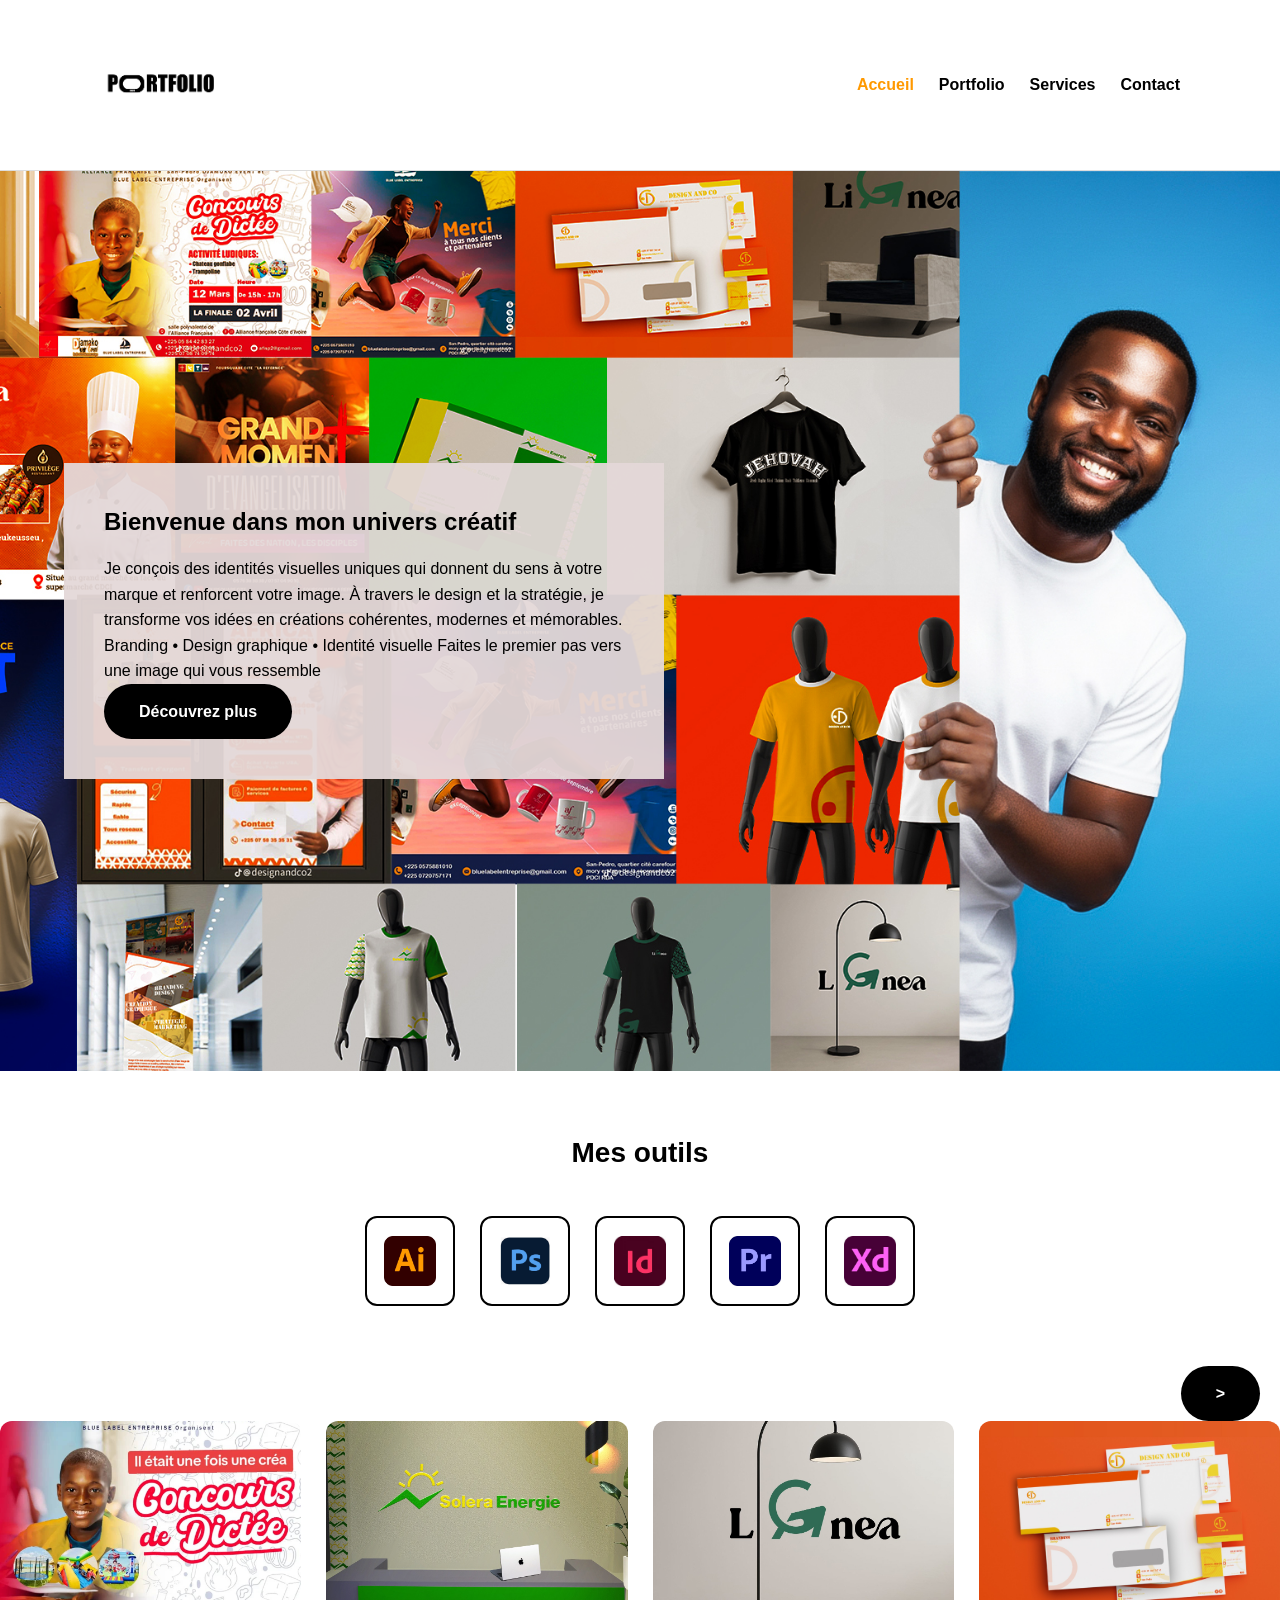
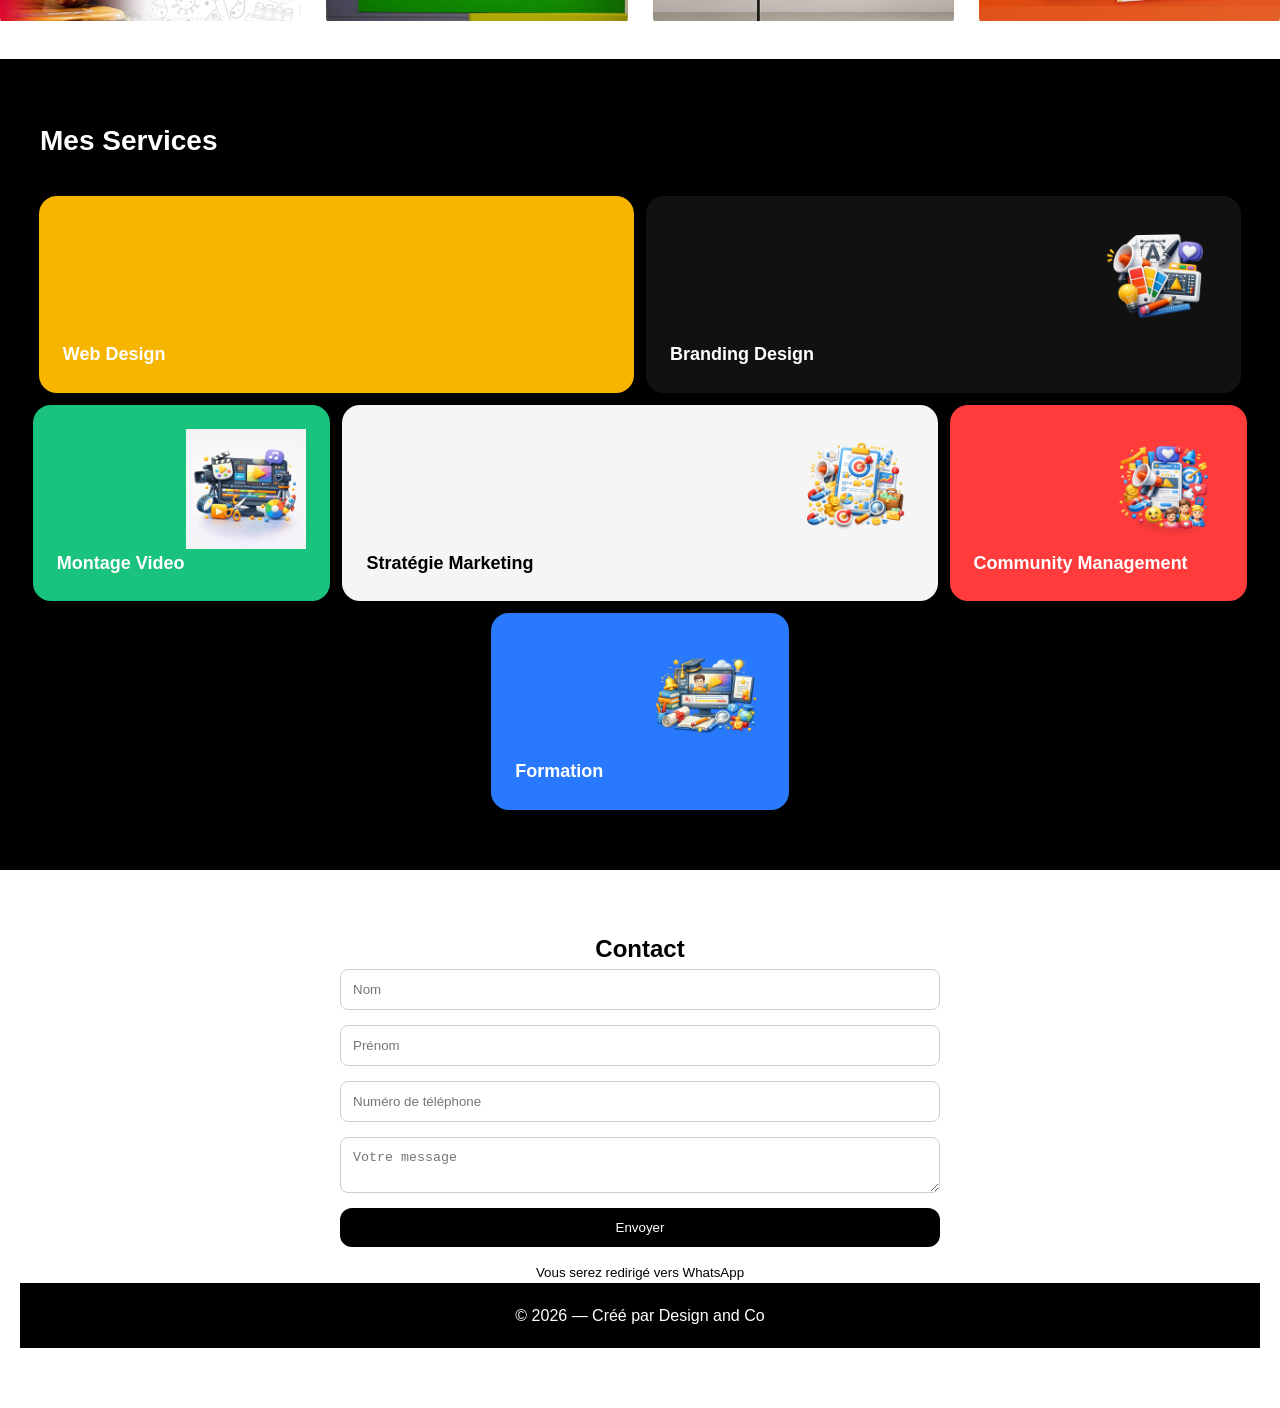
==== index.html @ 174ac64e "Fix HTML structure and correct service titles" ====
<!DOCTYPE html>
<html lang="fr">
<head>
    <meta charset="UTF-8">
    <meta name="viewport" content="width=device-width, initial-scale=1.0">
    <title>accueil</title>
    <link rel="icon" type="" sizes="32x32" href="image/favicon.png">
    <link rel="stylesheet" href="style.css">
</head>
<body>

<!-- ================= HEADER ================= -->
<header class="header">
    <div class="container nav">
        <img src="image/image.png" alt="Logo" class="logo">

        <div class="hamburger" id="hamburger">
            <span></span>
            <span></span>
            <span></span>
        </div>

        <nav>
            <ul class="menu" id="menu">
                <li><a href="index.html" class="active">Accueil</a></li>
                <li><a href="portfolio.html">Portfolio</a></li>
                <li><a href="sercices.html">Services</a></li>
                <li><a href="contact.html">Contact</a></li>
            </ul>
        </nav>
    </div>
</header>


<!-- HERO -->
<section class="hero" id="accueil">
    <div class="hero-content">
        <h1>Bienvenue dans mon univers créatif</h1>
        <p>
            Je conçois des identités visuelles uniques qui donnent du sens à 
            votre marque et renforcent votre image. À travers le design et 
            la stratégie, je transforme vos idées en créations cohérentes, modernes et mémorables.
            Branding • Design graphique • Identité visuelle
            Faites le premier pas vers une image qui vous ressemble
        </p>

        <div class="hero-button">
            <a href="portfolio.html" class="btn-more">Découvrez plus</a>
        </div>
    </div>
</section>

       
    </div>
</section>

<!-- EXPERIENCE / OUTILS -->
<section class="experience">
    <h2>Mes outils</h2>

    <div class="tools">
        <div class="tool">
            <img src="image/outil/AI.jfif" alt="Adobe Illustrator">
        </div>
        <div class="tool">
            <img src="image/outil/PS.jfif" alt="Adobe Photoshop">
        </div>
        <div class="tool">
            <img src="image/outil/ID.jfif" alt="Adobe InDesign">
        </div>
        <div class="tool">
            <img src="image/outil/PR.jfif" alt="Adobe Premiere Pro">
        </div>
        <div class="tool">
            <img src="image/outil/XD.jfif" alt="Adobe XD">
        </div>
    </div>
</section>

<!-- PORTFOLIO -->

    <div class="portfolio-more">
      <a href="portfolio.html" class="btn-more">></a>
    </div>

    <div class="portfolio-grid">
        <a href="Alliancefrancace.html" class="card">
            <img src="image/Realisation/ALLIANCE FR/couverture.jpeg" alt="Alliance Française">
            <div class="overlay">Alliance Française</div>
        </a>

        <a href="solera energie.html" class="card">
            <img src="image/Realisation/SOLERA ENERGIE/Couverture SE.jpeg" alt="Solera Energy">
            <div class="overlay">Solera Energy</div>
        </a>

        <a href="Lignea.html" class="card">
            <img src="image/Realisation/LIGNEA/couverture LG.jpeg" alt="LIGNEA">
            <div class="overlay">LIGNEA</div>
        </a>

        <a href="Designandco.html" class="card">
            <img src="image/Realisation/DESIGN AND CO/couverture DC.jpeg" alt="Design and co">
            <div class="overlay">Design and co</div>
        </a>
    </div>
</section>
<!-- SERVIVES -->
<div class="flexbox">
    <h2>Mes Services</h2>
    <div class="image-container">
        <a href="#Services">
            <img src="image/services/branding.png" alt="">
            <div class="title">Branding Design</div>
        </a>
    </div>
    <div class="image-container">
        <a href="#Services">
            <img src="#Services" alt="">
            <div class="title">Web Design</div>
        </a>
    </div>
    <div class="image-container">
        <a href="#Services">
            <img src="image/services/cm.png" alt="">
            <div class="title">Community Management</div>
        </a>
    </div>
    <div class="image-container">
        <a href="#Services">
            <img src="image/services/strategie.png" alt="">
            <div class="title">Stratégie Marketing</div>
        </a>
    </div>
    <div class="image-container">
        <a href="#services">
            <img src="image/services/montage.png" alt="">
            <div class="title">Montage Video</div>
        </a>
    </div>
     <div class="image-container">
        <a href="#Services">
            <img src="image/services/file_0000000014c4722f97000679e7ff4a39.png" alt="">
            <div class="title">Formation</div>
        </a>
    </div>
</div>
    
<!-- CONTACT -->
<section class="contact" id="contact">
    <h2>Contact</h2>

 <form class="contact-form" id="contactForm">
    <input type="text" id="nom" placeholder="Nom" required>
    <input type="text" id="prenom" placeholder="Prénom" required>
    <input type="tel" id="telephone" placeholder="Numéro de téléphone" required>
    <textarea id="message" placeholder="Votre message" required></textarea>

    <button type="submit">Envoyer</button>
    <small class="info-whatsapp">Vous serez redirigé vers WhatsApp</small>

    <p id="error" style="color:red; display:none;"></p>
</form>


<!-- FOOTER -->
<footer class="footer">
    <p>© 2026 — Créé par Design and Co</p>
</footer>

<!-- JAVASCRIPT HAMBURGER -->
<script>
    const hamburger = document.getElementById('hamburger');
    const menu = document.getElementById('menu');

    hamburger.addEventListener('click', () => {
        menu.classList.toggle('active');
        hamburger.classList.toggle('open');
    });
</script>

<!-- JAVASCRIPT FORMULAIRE -->

<script>
document.getElementById("contactForm").addEventListener("submit", function(e) {
    e.preventDefault();

    let nom = document.getElementById("nom").value.trim();
    let prenom = document.getElementById("prenom").value.trim();
    let telephone = document.getElementById("telephone").value.trim();
    let message = document.getElementById("message").value.trim();
    let error = document.getElementById("error");

    // Validation du numéro (Côte d'Ivoire : 10 chiffres)
    let regexTelephone = /^[0-9]{10}$/;

    if (!regexTelephone.test(telephone)) {
        error.style.display = "block";
        error.textContent = "Veuillez entrer un numéro de téléphone valide (10 chiffres).";
        return;
    } else {
        error.style.display = "none";
    }

    let texte =
`Bonjour, je vous contacte depuis votre site web.
Nom : ${nom}
Prénom : ${prenom}
Téléphone : ${telephone}
Message : ${message}`;

    let numeroWhatsApp = "2250758774741"; // Ton numéro WhatsApp avec indicatif
    let url = "https://wa.me/" + numeroWhatsApp + "?text=" + encodeURIComponent(texte);

    window.open(url, "_blank");
});
</script>

</body>
</html>
---- style.css ----
/* ==============================
   RESET
============================== */
* {
    margin: 0;
    padding: 0;
    box-sizing: border-box;
}

/* ================= FADE IN PAGE ================= */
body {
    opacity: 0;
    animation: fadeInPage 1.2s ease-in-out forwards;
}

@keyframes fadeInPage {
    from {
        opacity: 0;
    }
    to {
        opacity: 1;
    }
}


/* ==============================
   BASE
============================== */
html {
    height: 100%;
}

body {
    min-height: 100vh;
    font-family: Arial, Helvetica, sans-serif;
    line-height: 1.6;

    display: flex;
    flex-direction: column;
}

/* ==============================
   MAIN (pour footer en bas)
============================== */
main {
    flex: 1;
}

/* ==============================
   GLOBAL
============================== */
.container {
    width: 90%;
    max-width: 1200px;
    margin: auto;
}

/*=============================
   HEADER / MENU
============================== */
.header {
    background: #fff;
    border-bottom: 1px solid #ddd;
}

.nav {
    display: flex;
    justify-content: space-between; /* logo à gauche, hamburger/menu à droite */
    align-items: center;
    padding: 15px 0;
    position: relative;
}

.logo {
    width: 120px;
}

/* MENU NORMAL */
.menu {
    display: flex;
    list-style: none;
    gap: 25px;
}

header {
    position: sticky;
    top: 0;
    z-index: 1000;
    padding: 10px 40px; /* ⬅️ diminue ici (avant c’était sûrement 20–30px) */

    
}

.menu a {
    text-decoration: none;
    color: #000;
    font-weight: bold;
    transition: transform 0.3s ease, color 0.3s ease;
}

.menu a:hover,
.menu a.active {
    color: #ff9900;
    transform: scale(1.1);
}

/* HAMBURGER */
.hamburger {
    display: none; /* caché sur desktop */
    flex-direction: column;
    justify-content: space-between;
    width: 30px;
    height: 22px;
    cursor: pointer;
    order: 2; /* reste à l’extrême droite */
}

.hamburger span {
    display: block;
    height: 3px;
    width: 100%;
    background: #000;
    border-radius: 2px;
    transition: all 0.3s ease;
}

/* Animation hamburger ouvert */
.hamburger.open span:nth-child(1) {
    transform: rotate(45deg) translate(5px, 5px);
}
.hamburger.open span:nth-child(2) {
    opacity: 0;
}
.hamburger.open span:nth-child(3) {
    transform: rotate(-45deg) translate(5px, -5px);
}

/* MENU RESPONSIVE TABLETTE ET SMARTPHONE */
@media (max-width: 1024px) {
    .hamburger {
        display: flex;
    }

    .menu {
        display: none;
        flex-direction: column;
        gap: 15px;
        background: #fff;
        position: absolute;
        top: 70px;
        right: 0; /* menu aligné à droite */
        width: 200px;
        padding: 20px;
        border-radius: 10px;
        box-shadow: 0 8px 20px rgba(0,0,0,0.2);
        z-index: 10;
    }

    .menu.active {
        display: flex;
    }

}

/* ==============================
   HERO
============================== */
.hero {
    min-height: 100vh;
    background: url("image/hero.jpg") center/cover no-repeat;
    display: flex;
    align-items: center;
}

.hero-content {
    background: rgba(228, 216, 216, 0.95);
    padding: 40px;
    max-width: 600px;
    margin-left: 5%;
}

.hero h1 {
    margin-bottom: 15px;
}

.btn {
    display: inline-block;
    margin-top: 15px;
    padding: 12px 25px;
    background: #000;
    color: #fff;
    text-decoration: none;
    border-radius: 20px;
}

/* ==============================
   EXPERIENCE / OUTILS
============================== */
.experience {
    padding: 60px 20px;
    text-align: center;
}

.experience h2 {
    margin-bottom: 40px;
    font-size: 28px;
}

.tools {
    display: flex;
    justify-content: center;
    gap: 25px;
    flex-wrap: wrap;
}

.tool {
    width: 90px;
    height: 90px;
    background: #fff;
    border: 2px solid #000;
    border-radius: 12px;
    display: flex;
    align-items: center;
    justify-content: center;
    transition: transform 0.3s ease, box-shadow 0.3s ease;
}

.tool:hover {
    transform: translateY(-5px);
    box-shadow: 0 8px 20px rgba(0,0,0,0.2);
}

.tool img {
    width: 60%;
    object-fit: contain;
}

/* ==============================
   PORTFOLIO

/* IMAGE HOVER CACHÉE */
.portfolio-grid .img-hover {
    opacity: 0;
}

/* AU SURVOL */
.portfolio-grid .card:hover .img-default {
    opacity: 0;
    transform: scale(1.05);
}

.portfolio-grid .card:hover .img-hover {
    opacity: 1;
    transform: scale(1.05);
}
============================== */
.portfolio {
    padding: 60px 20px;
    background: #f5f5f5;
    text-align: center;
}

.portfolio-grid {
    display: grid;
    grid-template-columns: repeat(auto-fit, minmax(250px, 1fr));
    gap: 25px;
    margin-bottom: 30px;
}

.card {
    position: relative;
    overflow: hidden;
    border-radius: 12px;
    text-decoration: none;
    color: #fff;
}

.card img {
    width: 100%;
    height: 200px;
    object-fit: cover;
    transition: transform 0.3s ease;
}

.card:hover img {
    transform: scale(1.05);
}

.overlay {
    position: absolute;
    bottom: 0;
    width: 100%;
    background: rgba(0,0,0,0.6);
    padding: 10px;
    opacity: 0;
    transition: opacity 0.3s ease;
}

.card:hover .overlay {
    opacity: 1;
}

/* Bouton voir plus */
.portfolio-more {
    display: flex;
    justify-content: flex-end;
    padding-right: 20px;
}

.btn-more {
    padding: 15px 35px;
    background: #000;
    color: #fff;
    font-size: 16px;
    font-weight: bold;
    text-decoration: none;
    border-radius: 30px;
    display: inline-block;
    transition: 
        background 0.3s ease,
        color 0.3s ease,
        transform 0.3s ease,
        box-shadow 0.3s ease;
}

/* Effet hover */
.btn-more:hover {
    background: #ff9900;
    color: #000;
    transform: scale(1.1);
    box-shadow: 0 10px 25px rgba(255, 153, 0, 0.4);
}


/* ===============================
   SECTION SERVICES – FLEX
================================ */

.flexbox {
    width: 100%;
    background: #000;
    padding: 60px 20px;

    display: flex;
    flex-wrap: wrap;
    flex-direction: row-reverse;
    gap: 12px;
    justify-content: center;
}

/* Titre */
.flexbox h2 {
    width: 100%;
    max-width: 1200px;
    margin-bottom: 20px;
    font-size: 28px;
    color: #fff;
}

/* ===============================
   CARTES
================================ */

.image-container {
    border-radius: 18px;
    overflow: hidden;
    min-height: 180px;

    display: flex;
    transition: transform 0.3s ease, box-shadow 0.3s ease;
}

/* Largeurs différentes */

/* Ligne 1 */
.image-container:nth-child(2),
.image-container:nth-child(3) {
    flex: 0 0 48%;
}

.image-container:nth-child(4) {
    flex: 0 0 24%;
}

/* Ligne 2 */
.image-container:nth-child(5) {
    flex: 0 0 48%;
}

.image-container:nth-child(6),
.image-container:nth-child(7) {
    flex: 0 0 24%;
}

/* ===============================
   COULEURS
================================ */

.image-container:nth-child(2) { background: #111; }
.image-container:nth-child(3) { background: #f7b500; }
.image-container:nth-child(4) { background: #ff3b3b; }
.image-container:nth-child(5) { background: #f5f5f5; }
.image-container:nth-child(6) { background: #19c37d; }
.image-container:nth-child(7) { background: #2979ff; }

.image-container a {
    width: 100%;
    padding: 24px; /* ⬅️ un peu plus d’espace */
    display: flex;
    flex-direction: column;
    justify-content: space-between;
    color: #fff;
    text-decoration: none;
}

.image-container:nth-child(5) a {
    color: #000;
}

/* ===============================
   CONTENU (MODIFIÉ ICI)
================================ */

.image-container img {
    max-width: 120px;   /* ⬅️ image plus grande */
    height: auto;
    align-self: flex-end;
}

.image-container .title {
    font-size: 18px;
    font-weight: 600;
}

/* ===============================
   HOVER
================================ */

.image-container:hover {
    transform: translateY(-6px);
    box-shadow: 0 14px 35px rgba(0,0,0,0.6);
}

/* ===============================
   RESPONSIVE
================================ */

/* Tablette */
@media (max-width: 992px) {
    .image-container {
        flex: 0 0 48% !important;
    }

    .image-container img {
        max-width: 100px;
    }
}

/* Mobile */
@media (max-width: 576px) {

    .flexbox {
        flex-direction: column;
    }

    .image-container {
        flex: 0 0 100% !important;
        min-height: 140px;
    }

    .image-container img {
        max-width: 90px;
    }

    .flexbox h2 {
        text-align: center;
        font-size: 22px;
    }
}



/* ==============================
   CONTACT
============================== */
.contact {
    padding: 60px 20px;
    text-align: center;
}

.contact-form {
    max-width: 600px;
    margin: auto;
    display: flex;
    flex-direction: column;
    gap: 15px;
}

.contact-form input,
.contact-form textarea {
    padding: 12px;
    border-radius: 8px;
    border: 1px solid #ccc;
}

.contact-form button {
    padding: 12px;
    background: #000;
    color: #fff;
    border-radius: 12px;
    border: none;
    cursor: pointer;
}

.contact-form button:hover {
    background: #ffc400;
}

/* ================= ZOOM ENTREE FORMULAIRE ================= */
.contact-form {
    opacity: 0;
    transform: scale(0.85);
    animation: zoomForm 0.8s ease-out forwards;
    animation-delay: 0.6s;
}

@keyframes zoomForm {
    from {
        opacity: 0;
        transform: scale(0.85);
    }
    to {
        opacity: 1;
        transform: scale(1);
    }
}


/* ==============================
   FOOTER (CORRIGÉ)
============================== */
.footer {
    background: #000;
    color: #fff;
    text-align: center;
    padding: 20px;
    margin-top: auto;
}

.footer p {
    margin: 0;
}

/* ==============================
   RESPONSIVE
============================== */
@media (max-width: 767px) {
    .hero {
        min-height: 70vh;
    }

    .hero-content {
        margin: auto;
        max-width: 95%;
        padding: 20px;
    }

    .portfolio-grid {
        grid-template-columns: 1fr;
    }
}
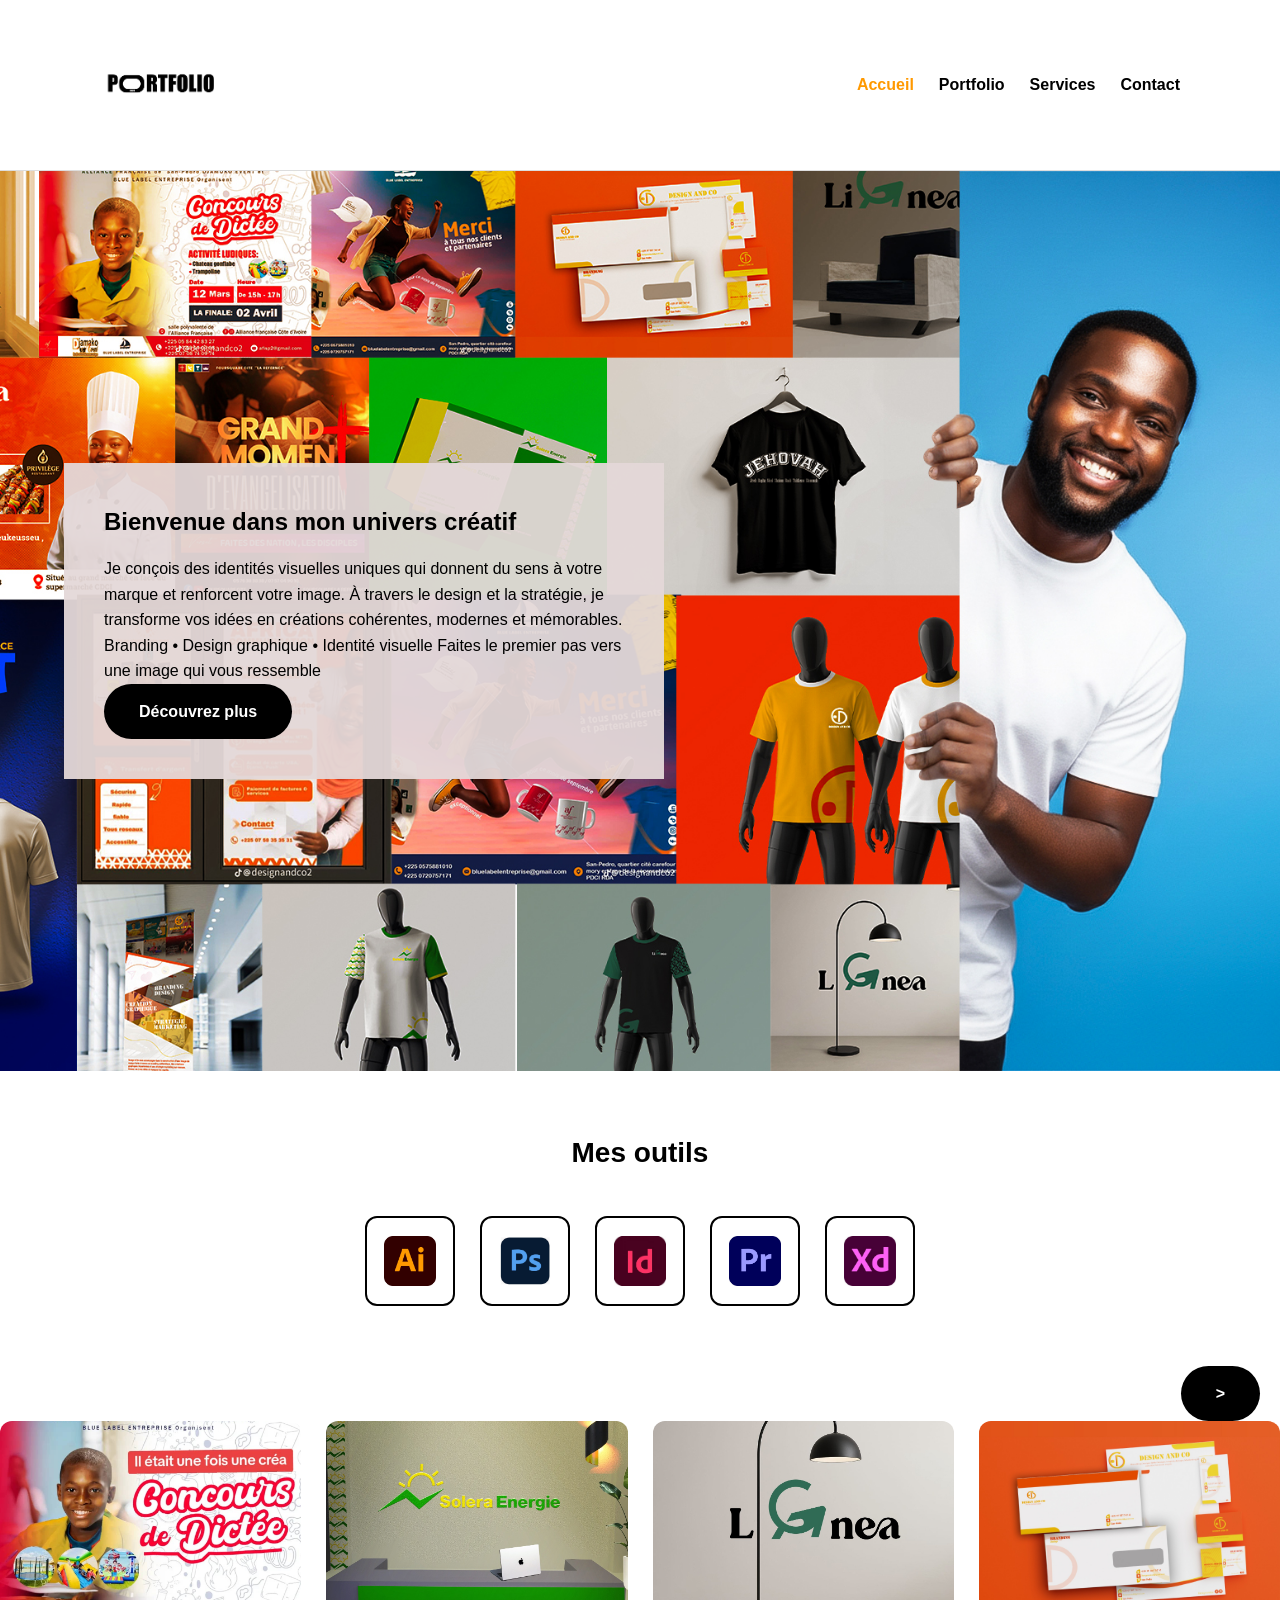
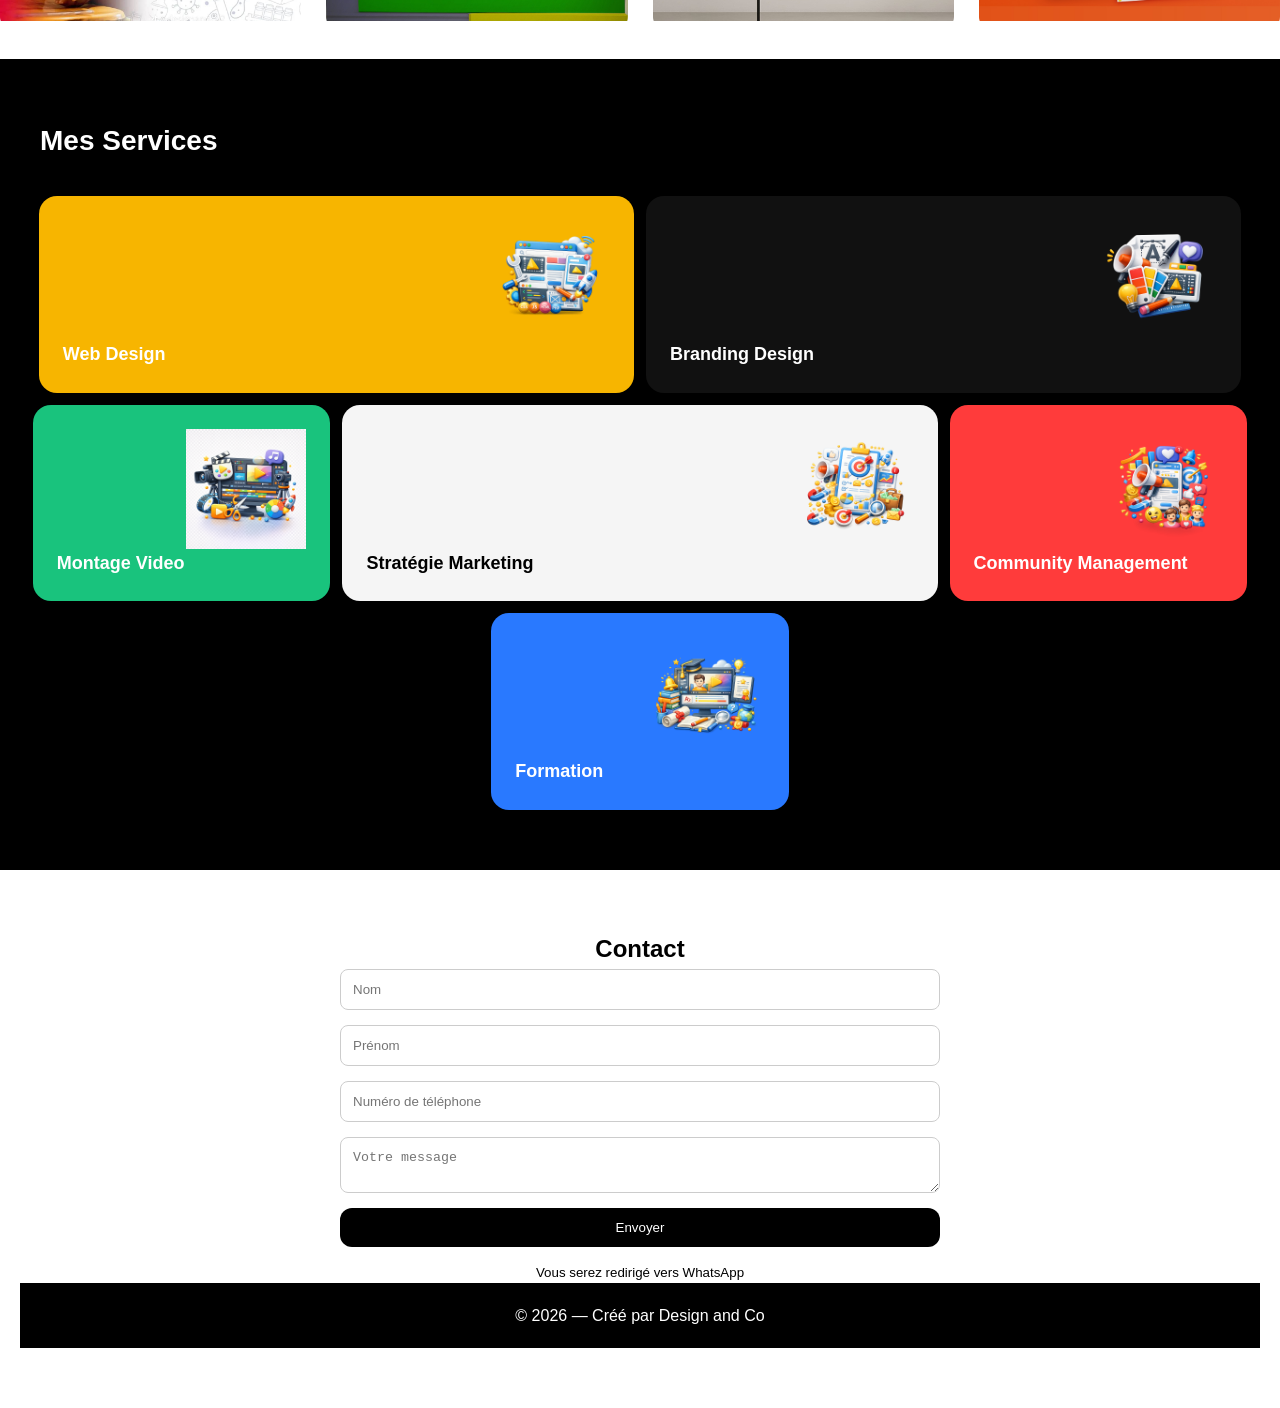
==== commit 6bd57a5b: "Update index.html" ====
--- a/index.html
+++ b/index.html
@@ -116,7 +116,7 @@
     </div>
     <div class="image-container">
         <a href="#Services">
-            <img src="#Services" alt="">
+            <img src="image/services/web.png" alt="">
             <div class="title">Web Design</div>
         </a>
     </div>
@@ -220,3 +220,4 @@
 </html>
 
 
+
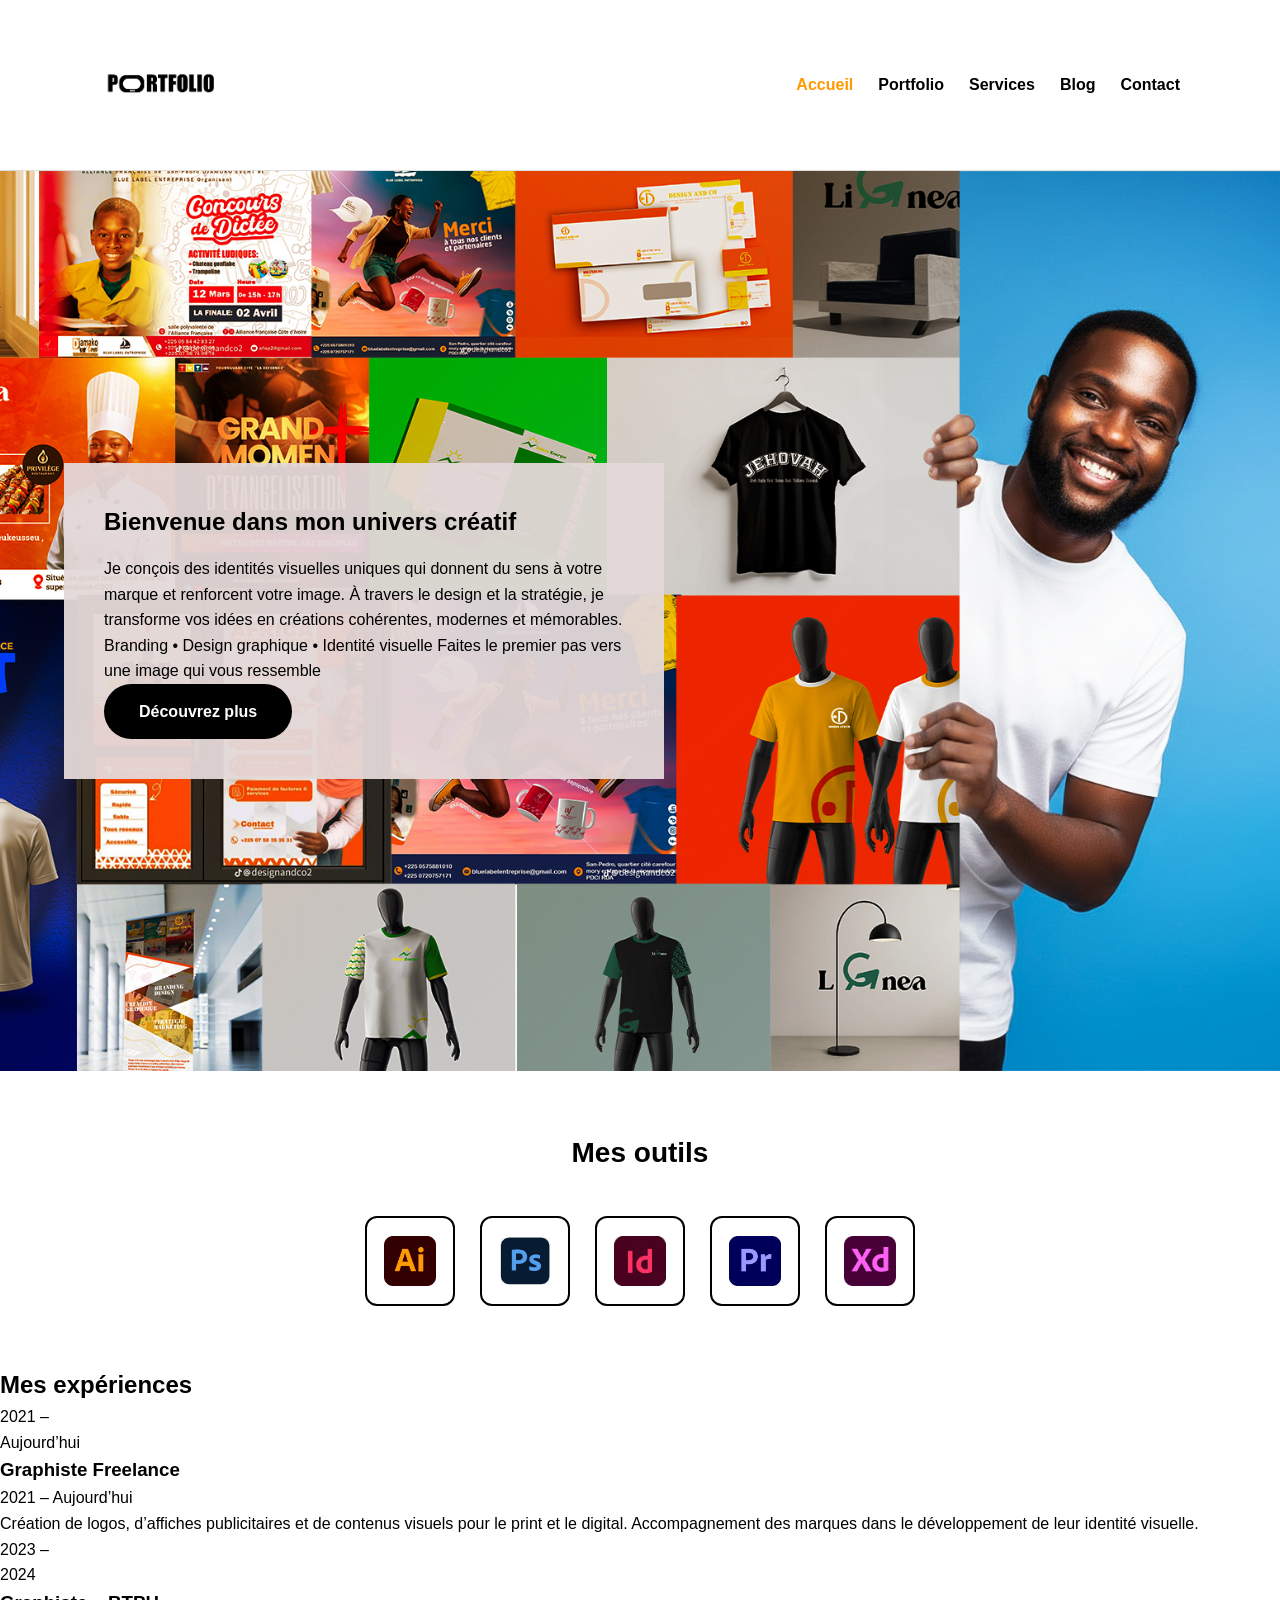
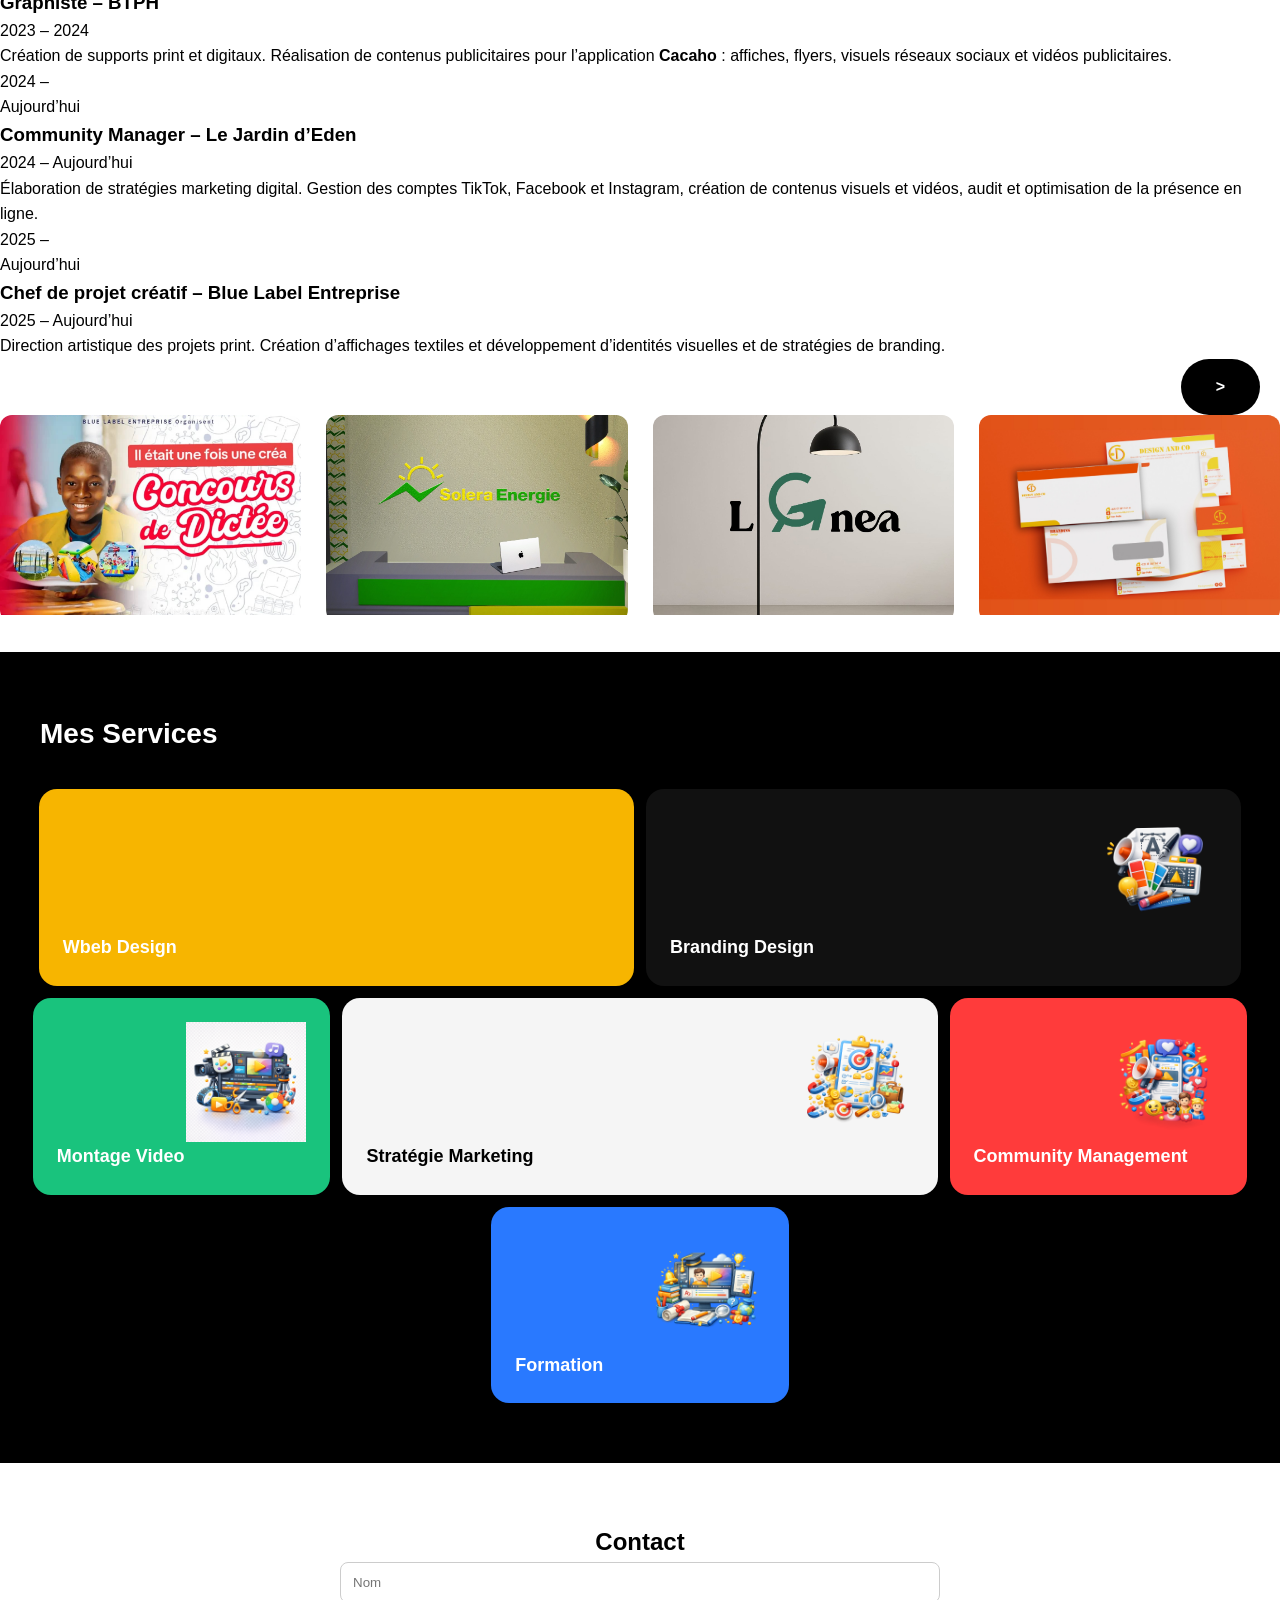
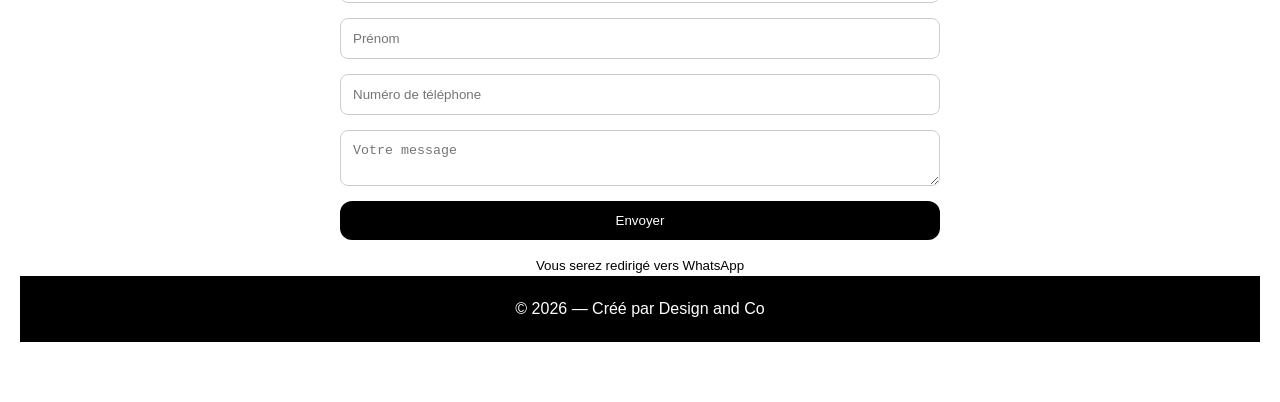
==== commit 6555f785: "Refactor index.html structure and content" ====
--- a/index.html
+++ b/index.html
@@ -25,6 +25,7 @@
                 <li><a href="index.html" class="active">Accueil</a></li>
                 <li><a href="portfolio.html">Portfolio</a></li>
                 <li><a href="sercices.html">Services</a></li>
+                <li><a href="blog.html">Blog</a></li>
                 <li><a href="contact.html">Contact</a></li>
             </ul>
         </nav>
@@ -77,6 +78,93 @@
     </div>
 </section>
 
+<section class="experience-section">
+    <h2 class="section-title">Mes expériences</h2>
+
+    <div class="timeline">
+
+        <!-- Experience 1 -->
+        <div class="timeline-item">
+            <div class="timeline-date">
+                <span>2021 –<br>Aujourd’hui</span>
+            </div>
+
+            <div class="timeline-dot"></div>
+
+            <div class="timeline-content">
+                <h3>Graphiste Freelance</h3>
+                <span class="period">2021 – Aujourd’hui</span>
+                <p>
+                    Création de logos, d’affiches publicitaires et de contenus visuels
+                    pour le print et le digital. Accompagnement des marques dans
+                    le développement de leur identité visuelle.
+                </p>
+            </div>
+        </div>
+
+        <!-- Experience 2 -->
+        <div class="timeline-item">
+            <div class="timeline-date">
+                <span>2023 –<br>2024</span>
+            </div>
+
+            <div class="timeline-dot"></div>
+
+            <div class="timeline-content">
+                <h3>Graphiste – BTPH</h3>
+                <span class="period">2023 – 2024</span>
+                <p>
+                    Création de supports print et digitaux.
+                    Réalisation de contenus publicitaires pour l’application
+                    <strong>Cacaho</strong> : affiches, flyers, visuels réseaux sociaux
+                    et vidéos publicitaires.
+                </p>
+            </div>
+        </div>
+
+        <!-- Experience 3 -->
+        <div class="timeline-item">
+            <div class="timeline-date">
+                <span>2024 –<br>Aujourd’hui</span>
+            </div>
+
+            <div class="timeline-dot"></div>
+
+            <div class="timeline-content">
+                <h3>Community Manager – Le Jardin d’Eden</h3>
+                <span class="period">2024 – Aujourd’hui</span>
+                <p>
+                    Élaboration de stratégies marketing digital.
+                    Gestion des comptes TikTok, Facebook et Instagram,
+                    création de contenus visuels et vidéos,
+                    audit et optimisation de la présence en ligne.
+                </p>
+            </div>
+        </div>
+
+        <!-- Experience 4 -->
+        <div class="timeline-item">
+            <div class="timeline-date">
+                <span>2025 –<br>Aujourd’hui</span>
+            </div>
+
+            <div class="timeline-dot"></div>
+
+            <div class="timeline-content">
+                <h3>Chef de projet créatif – Blue Label Entreprise</h3>
+                <span class="period">2025 – Aujourd’hui</span>
+                <p>
+                    Direction artistique des projets print.
+                    Création d’affichages textiles et développement
+                    d’identités visuelles et de stratégies de branding.
+                </p>
+            </div>
+        </div>
+
+    </div>
+</section>
+
+
 <!-- PORTFOLIO -->
 
     <div class="portfolio-more">
@@ -105,47 +193,52 @@
         </a>
     </div>
 </section>
+
 <!-- SERVIVES -->
 <div class="flexbox">
     <h2>Mes Services</h2>
     <div class="image-container">
-        <a href="#Services">
+        <a href="brand.html">
             <img src="image/services/branding.png" alt="">
             <div class="title">Branding Design</div>
         </a>
     </div>
     <div class="image-container">
-        <a href="#Services">
-            <img src="image/services/web.png" alt="">
-            <div class="title">Web Design</div>
-        </a>
-    </div>
-    <div class="image-container">
-        <a href="#Services">
+        <a href="web.html">
+            <img src="#Services" alt="">
+            <div class="title">Wbeb Design</div>
+        </a>
+    </div>
+    <div class="image-container">
+        <a href="cm">
             <img src="image/services/cm.png" alt="">
             <div class="title">Community Management</div>
         </a>
     </div>
     <div class="image-container">
-        <a href="#Services">
+        <a href="sytategie.html">
             <img src="image/services/strategie.png" alt="">
             <div class="title">Stratégie Marketing</div>
         </a>
     </div>
     <div class="image-container">
-        <a href="#services">
+        <a href="tmontage.html">
             <img src="image/services/montage.png" alt="">
             <div class="title">Montage Video</div>
         </a>
     </div>
      <div class="image-container">
-        <a href="#Services">
+        <a href="formation.html">
             <img src="image/services/file_0000000014c4722f97000679e7ff4a39.png" alt="">
             <div class="title">Formation</div>
         </a>
     </div>
+
+
+
 </div>
-    
+
+
 <!-- CONTACT -->
 <section class="contact" id="contact">
     <h2>Contact</h2>
@@ -218,6 +311,3 @@
 
 </body>
 </html>
-
-
-
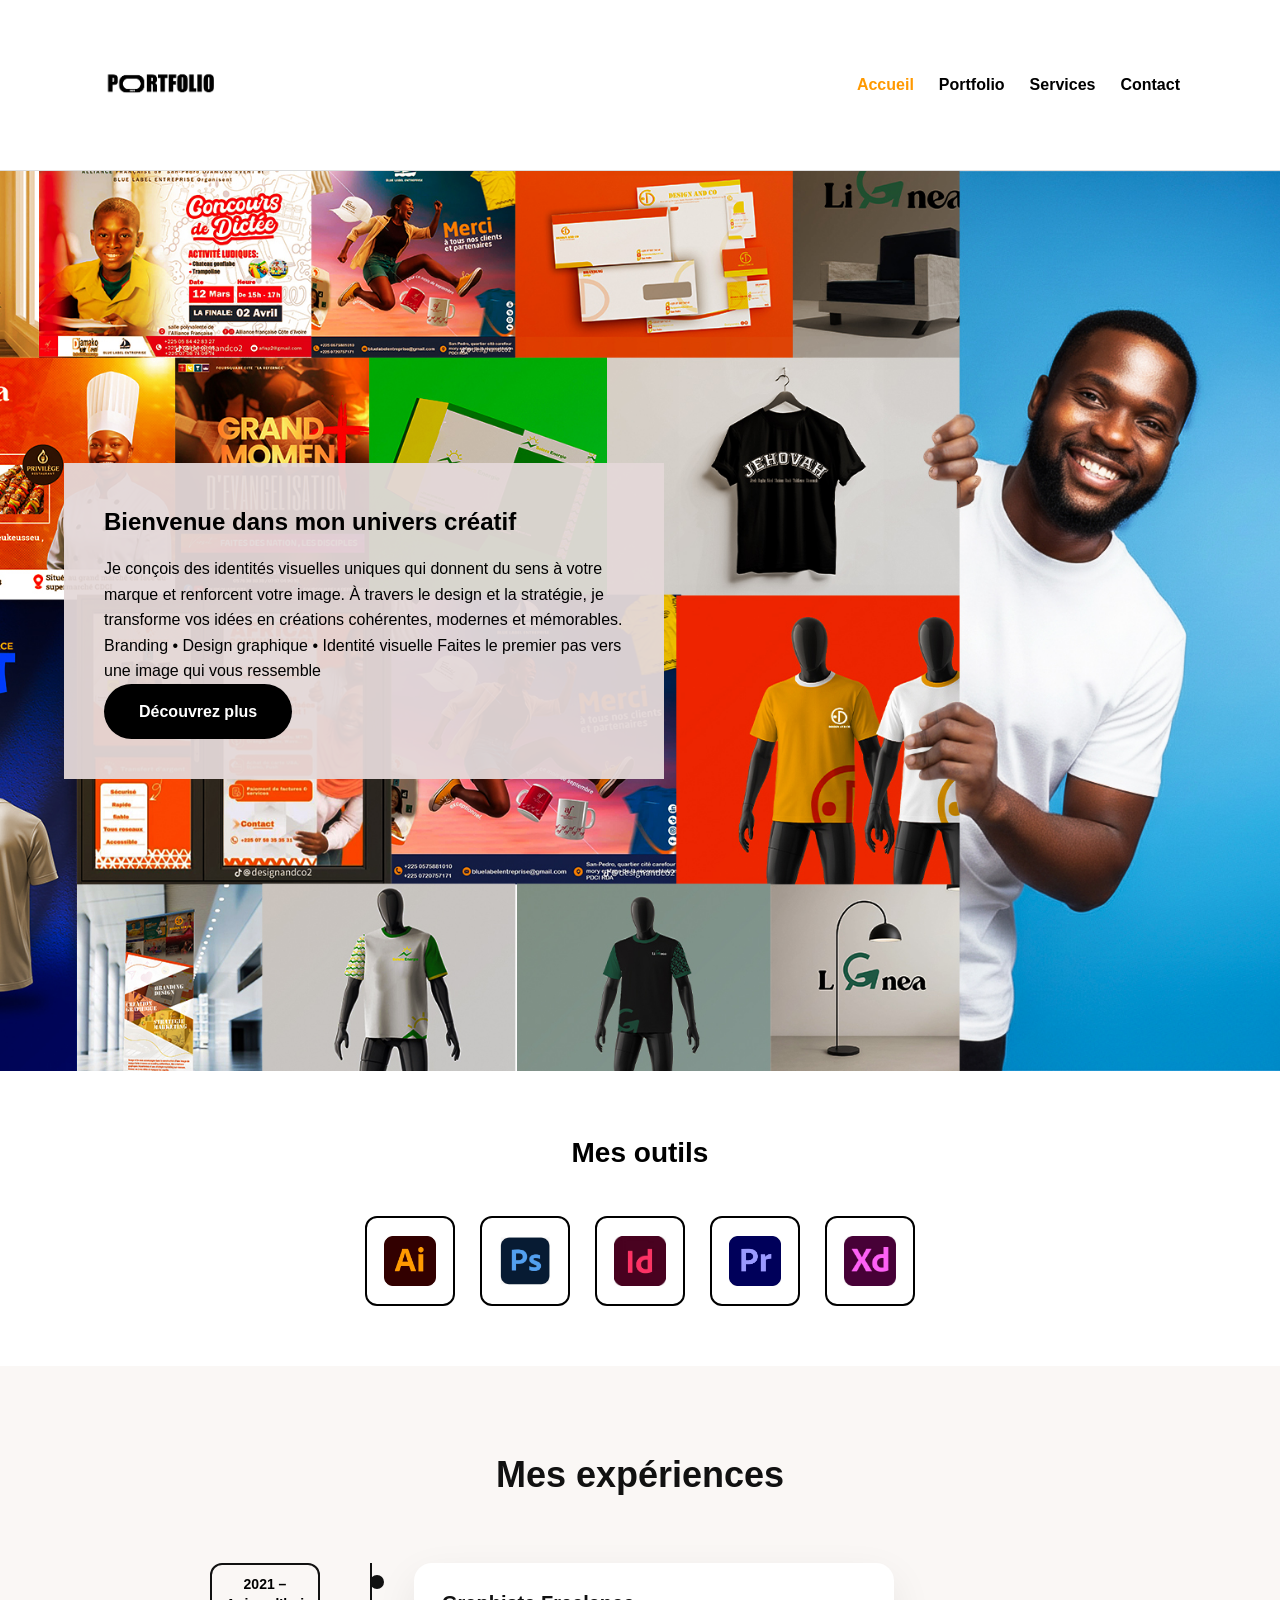
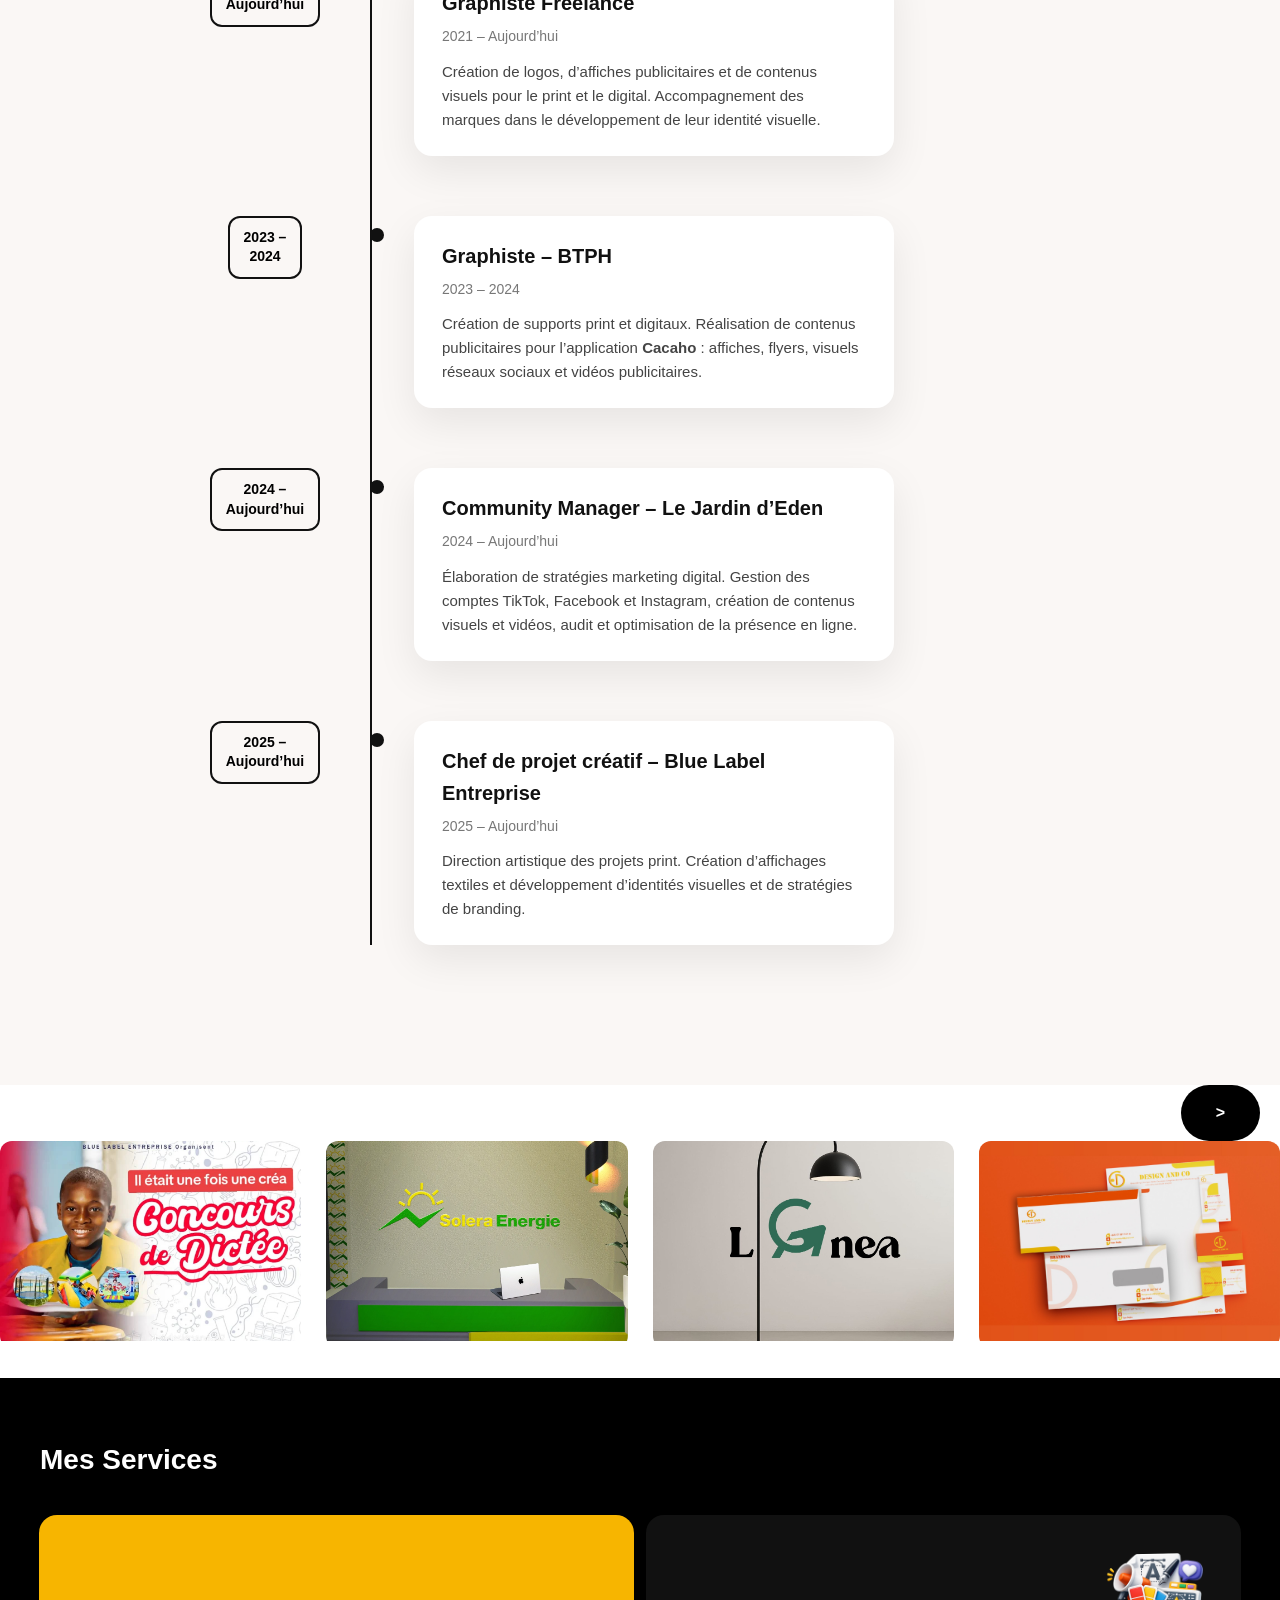
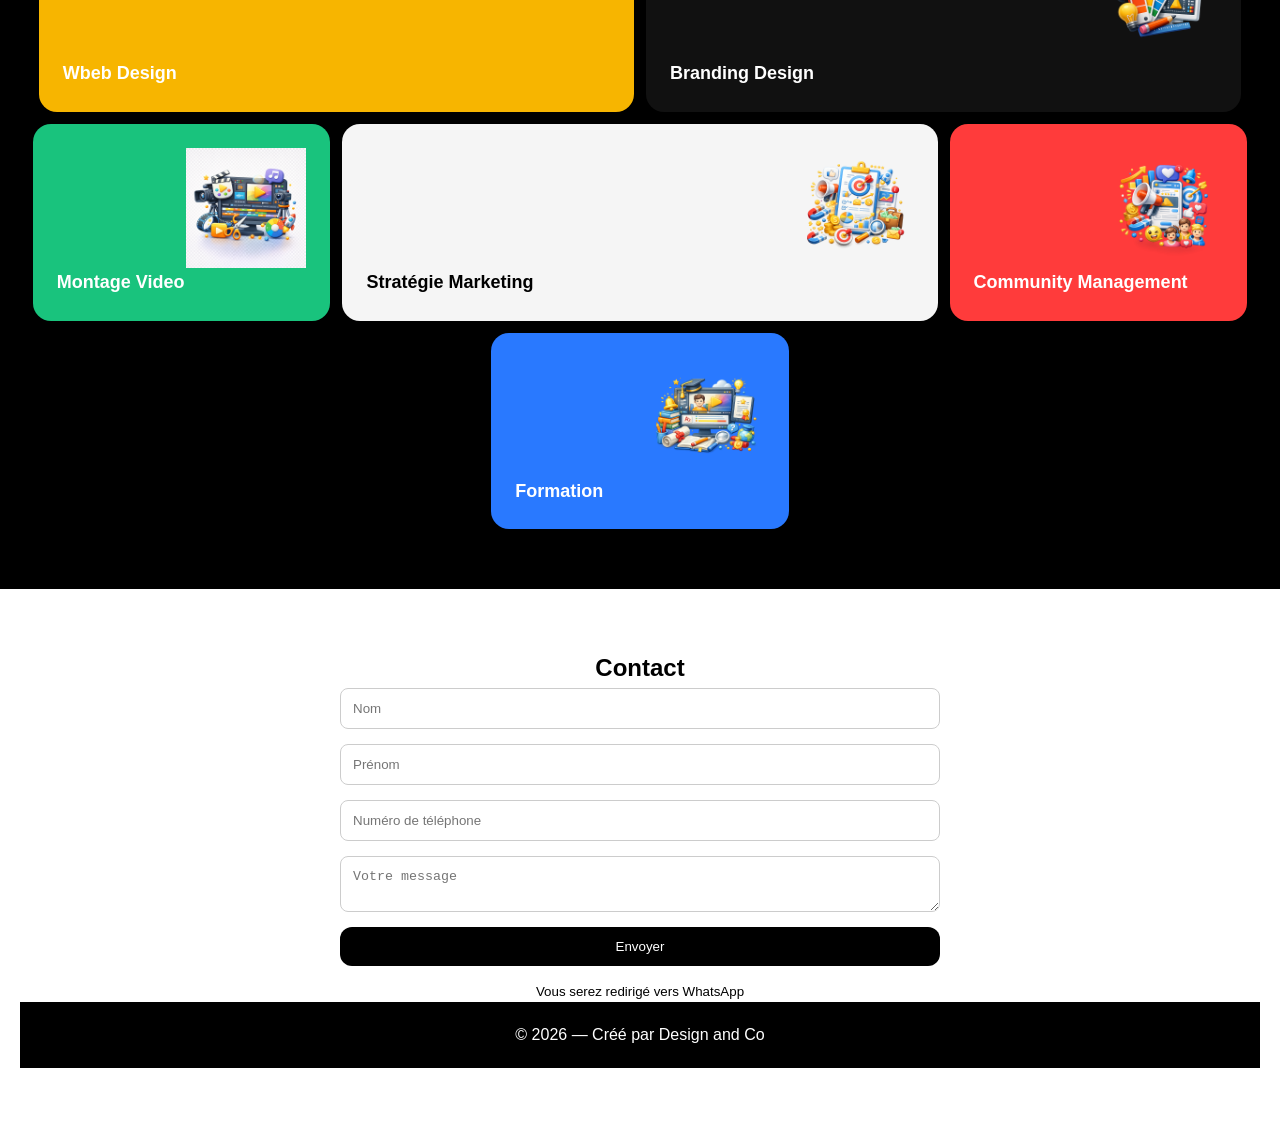
==== commit 60734e06: "Fix HTML formatting and structure" ====
--- a/index.html
+++ b/index.html
@@ -25,7 +25,6 @@
                 <li><a href="index.html" class="active">Accueil</a></li>
                 <li><a href="portfolio.html">Portfolio</a></li>
                 <li><a href="sercices.html">Services</a></li>
-                <li><a href="blog.html">Blog</a></li>
                 <li><a href="contact.html">Contact</a></li>
             </ul>
         </nav>
@@ -311,3 +310,4 @@
 
 </body>
 </html>
+
--- a/style.css
+++ b/style.css
@@ -235,6 +235,130 @@
     object-fit: contain;
 }
 
+
+/* ===== Section ===== */
+.experience-section {
+    background-color: #faf7f5;
+    padding: 80px 20px;
+    font-family: "Inter", sans-serif;
+}
+
+.section-title {
+    text-align: center;
+    font-size: 36px;
+    font-weight: 700;
+    margin-bottom: 60px;
+    color: #111;
+}
+
+/* ===== Timeline ===== */
+.timeline {
+    max-width: 900px;
+    margin: auto;
+    position: relative;
+}
+
+/* Vertical line */
+.timeline::before {
+    content: "";
+    position: absolute;
+    left: 180px;
+    top: 0;
+    width: 2px;
+    height: 100%;
+    background-color: #111;
+}
+
+/* Item */
+.timeline-item {
+    display: flex;
+    align-items: flex-start;
+    margin-bottom: 60px;
+    position: relative;
+}
+
+/* Date box */
+.timeline-date {
+    width: 150px;
+    text-align: center;
+}
+
+.timeline-date span {
+    display: inline-block;
+    border: 2px solid #111;
+    border-radius: 12px;
+    padding: 10px 14px;
+    font-weight: 600;
+    font-size: 14px;
+    line-height: 1.4;
+}
+
+/* Dot */
+.timeline-dot {
+    width: 14px;
+    height: 14px;
+    background-color: #111;
+    border-radius: 50%;
+    margin: 12px 30px 0 30px;
+    position: relative;
+    z-index: 2;
+}
+
+/* Card */
+.timeline-content {
+    background-color: #fff;
+    border-radius: 18px;
+    padding: 24px 28px;
+    box-shadow: 0 15px 40px rgba(0, 0, 0, 0.08);
+    max-width: 480px;
+}
+
+.timeline-content h3 {
+    font-size: 20px;
+    font-weight: 700;
+    margin-bottom: 6px;
+    color: #111;
+}
+
+.timeline-content .period {
+    display: block;
+    font-size: 14px;
+    color: #777;
+    margin-bottom: 12px;
+}
+
+.timeline-content p {
+    font-size: 15px;
+    line-height: 1.6;
+    color: #444;
+}
+
+/* ===== Responsive ===== */
+@media (max-width: 768px) {
+    .timeline::before {
+        left: 20px;
+    }
+
+    .timeline-item {
+        flex-direction: column;
+        padding-left: 40px;
+    }
+
+    .timeline-date {
+        width: auto;
+        margin-bottom: 10px;
+        text-align: left;
+    }
+
+    .timeline-dot {
+        position: absolute;
+        left: 14px;
+        margin: 0;
+    }
+}
+
+
+
 /* ==============================
    PORTFOLIO
 
@@ -253,7 +377,7 @@
     opacity: 1;
     transform: scale(1.05);
 }
-============================== */
+
 .portfolio {
     padding: 60px 20px;
     background: #f5f5f5;
@@ -331,7 +455,6 @@
     box-shadow: 0 10px 25px rgba(255, 153, 0, 0.4);
 }
 
-
 /* ===============================
    SECTION SERVICES – FLEX
 ================================ */
@@ -569,4 +692,3 @@
         grid-template-columns: 1fr;
     }
 }
-
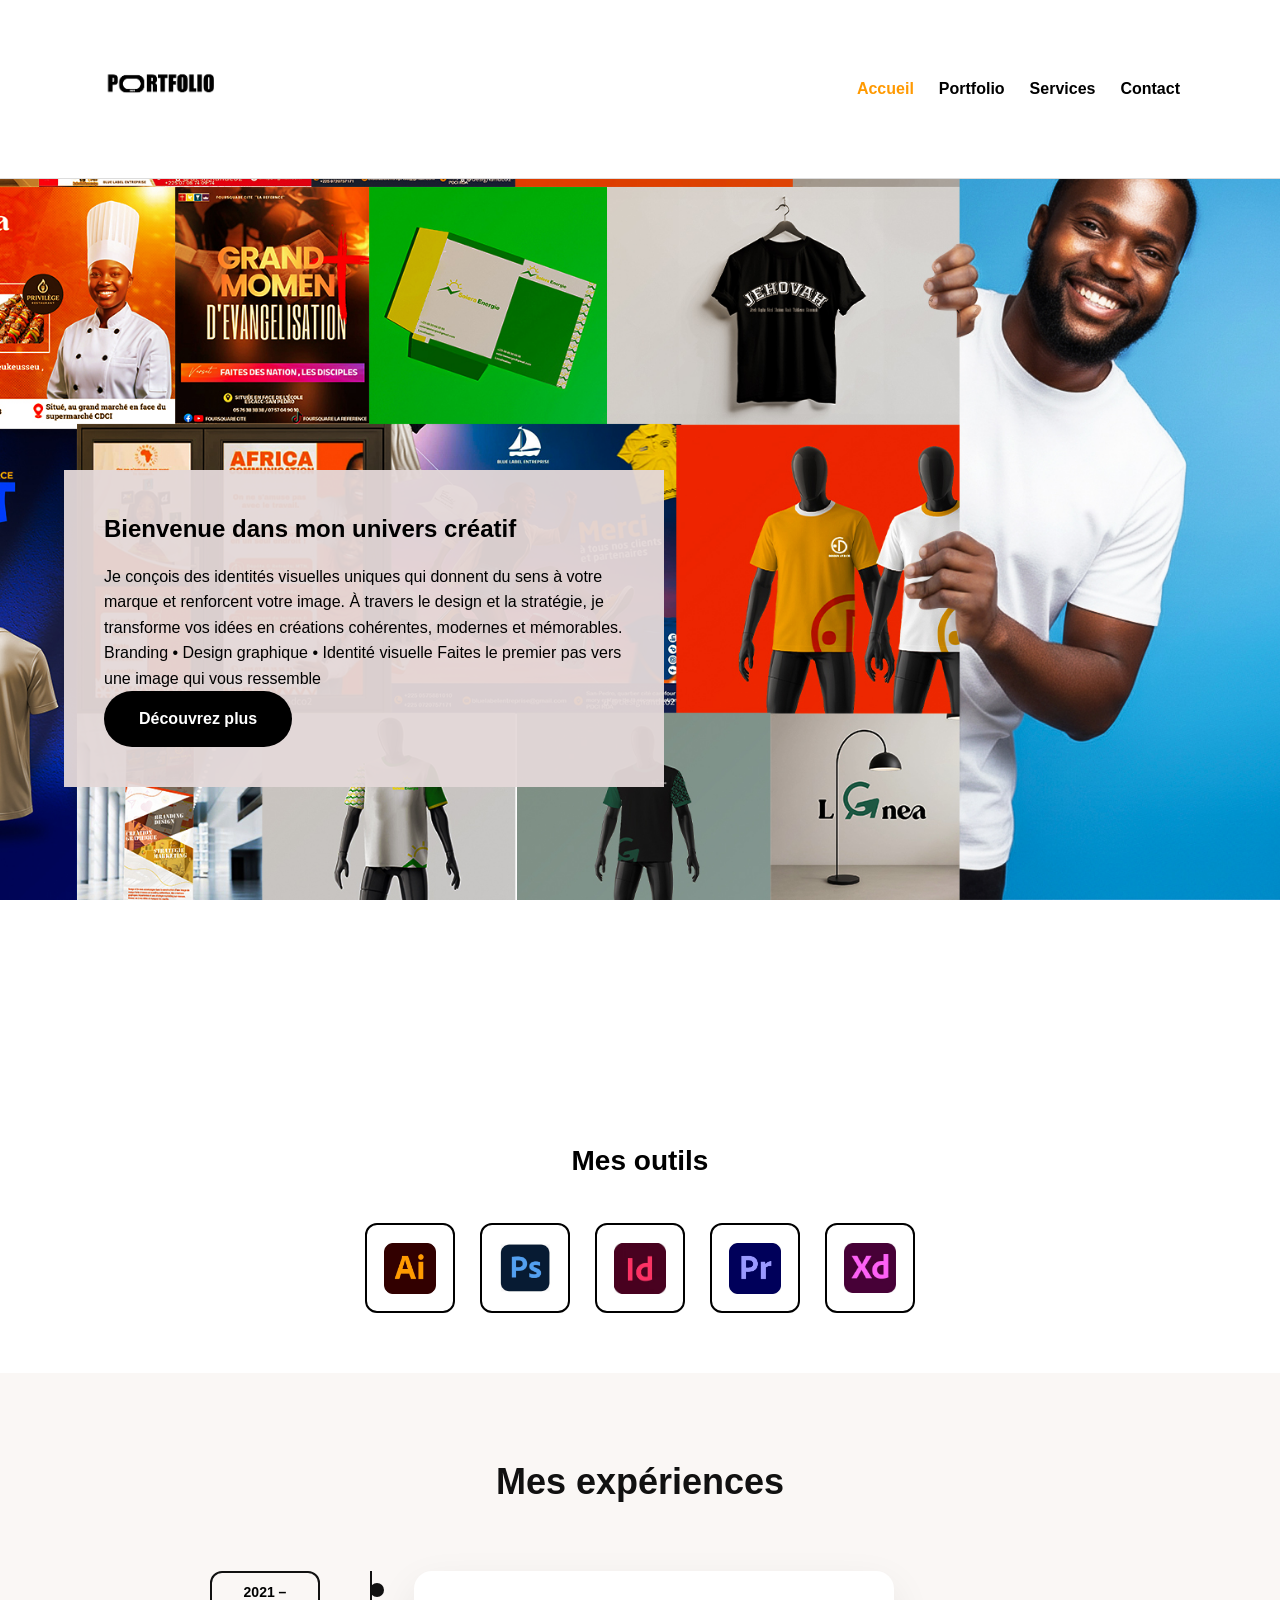
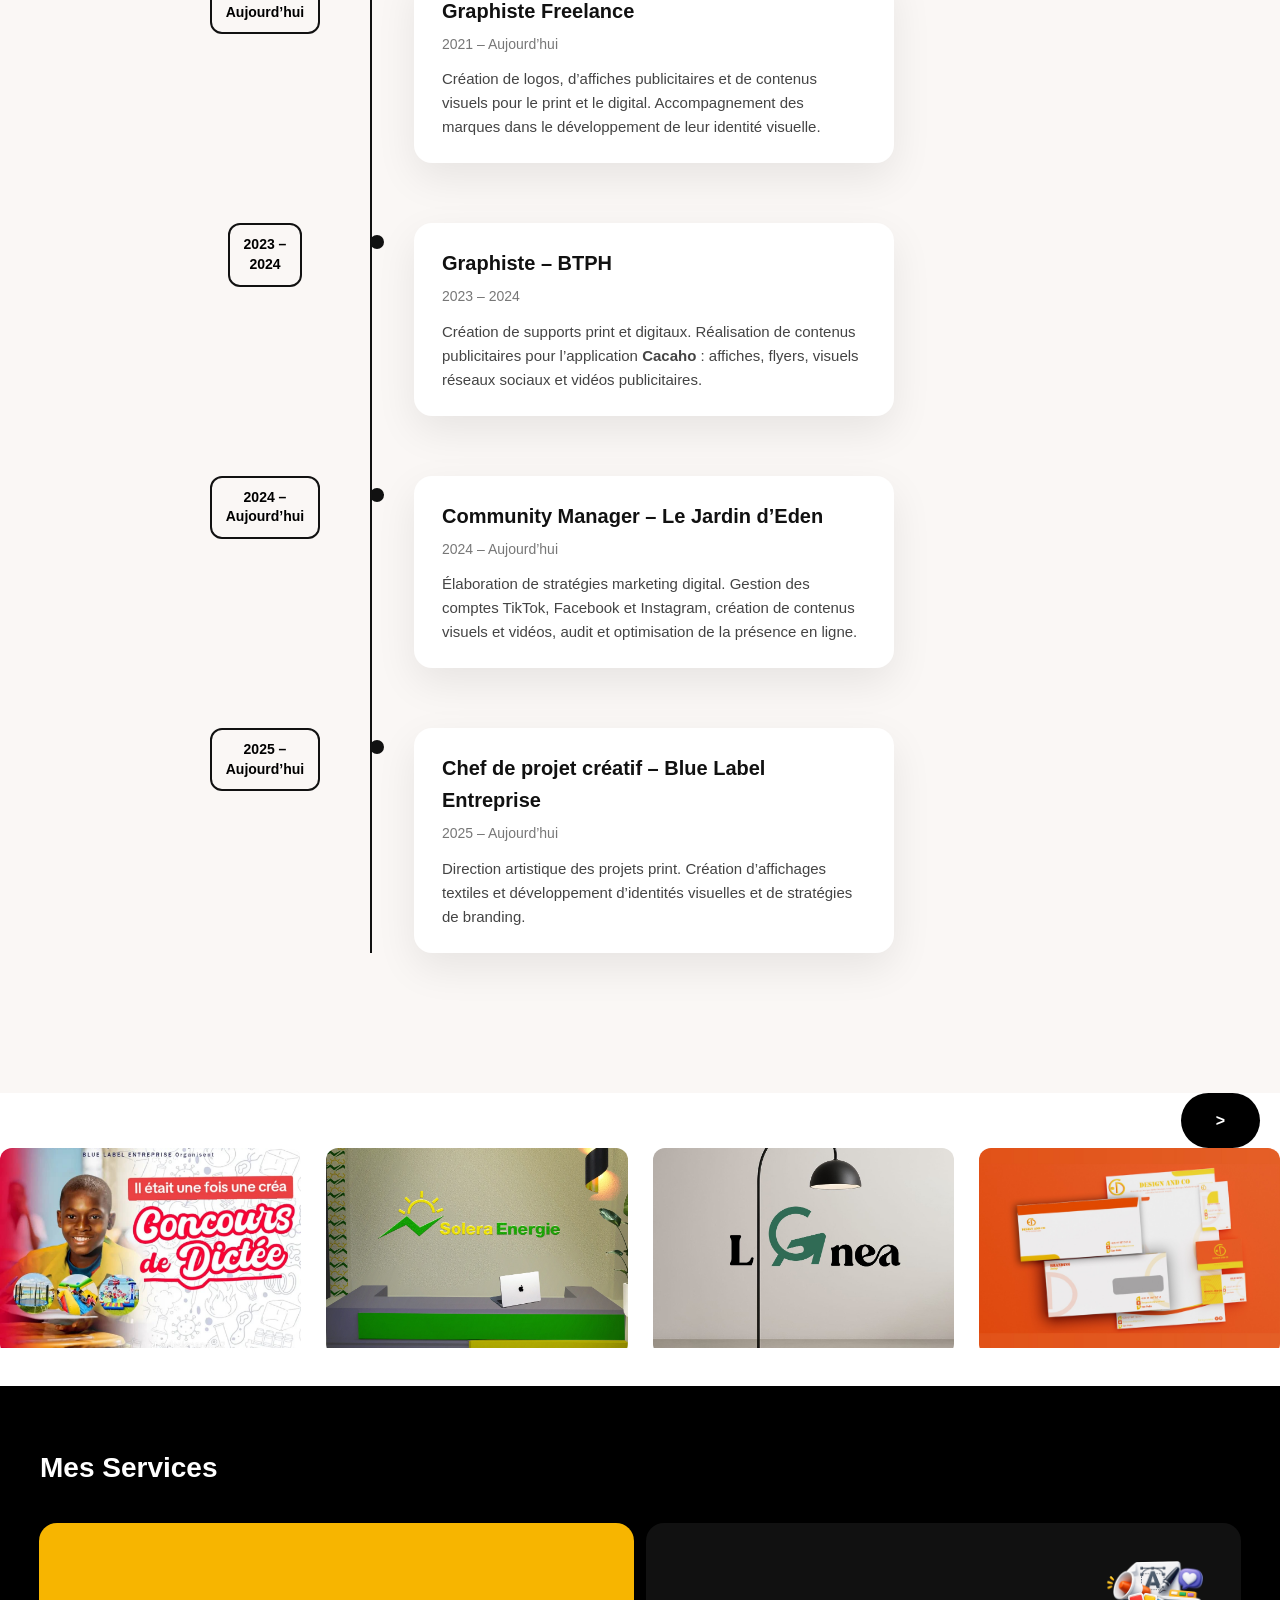
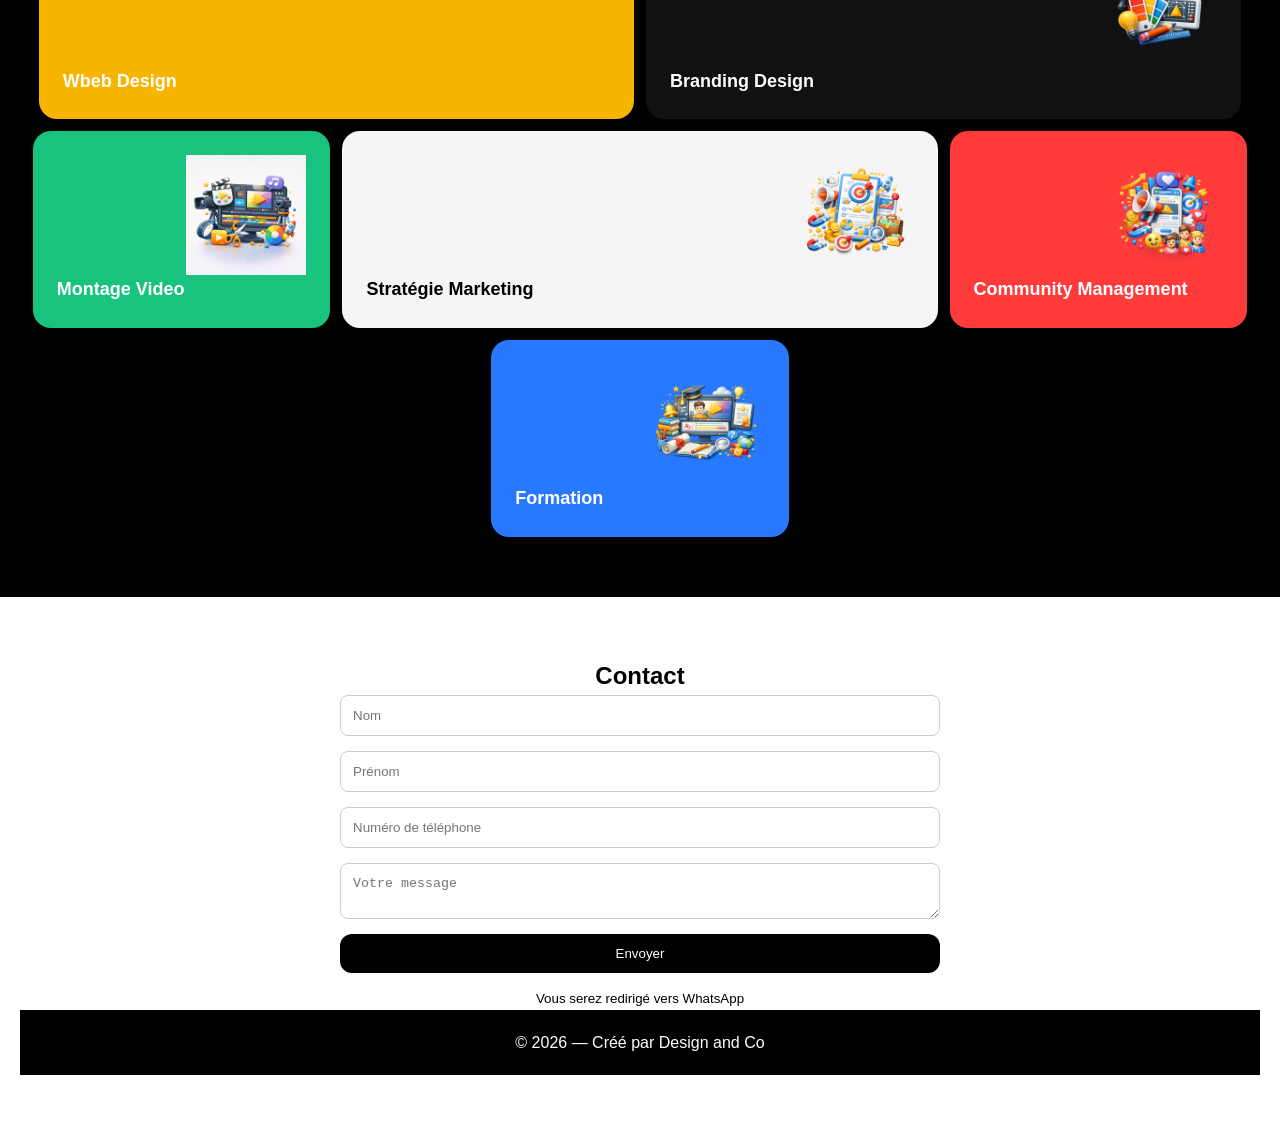
==== commit 9b5566bc: "Fix HTML structure and clean up code" ====
--- a/index.html
+++ b/index.html
@@ -12,7 +12,7 @@
 <!-- ================= HEADER ================= -->
 <header class="header">
     <div class="container nav">
-        <img src="image/image.png" alt="Logo" class="logo">
+        <a href="index.html"><img src="image/image.png" alt="Logo" class="logo"></a>
 
         <div class="hamburger" id="hamburger">
             <span></span>
@@ -310,4 +310,3 @@
 
 </body>
 </html>
-
--- a/style.css
+++ b/style.css
@@ -168,6 +168,7 @@
 .hero {
     min-height: 100vh;
     background: url("image/hero.jpg") center/cover no-repeat;
+    background-attachment: fixed;
     display: flex;
     align-items: center;
 }
@@ -692,3 +693,4 @@
         grid-template-columns: 1fr;
     }
 }
+
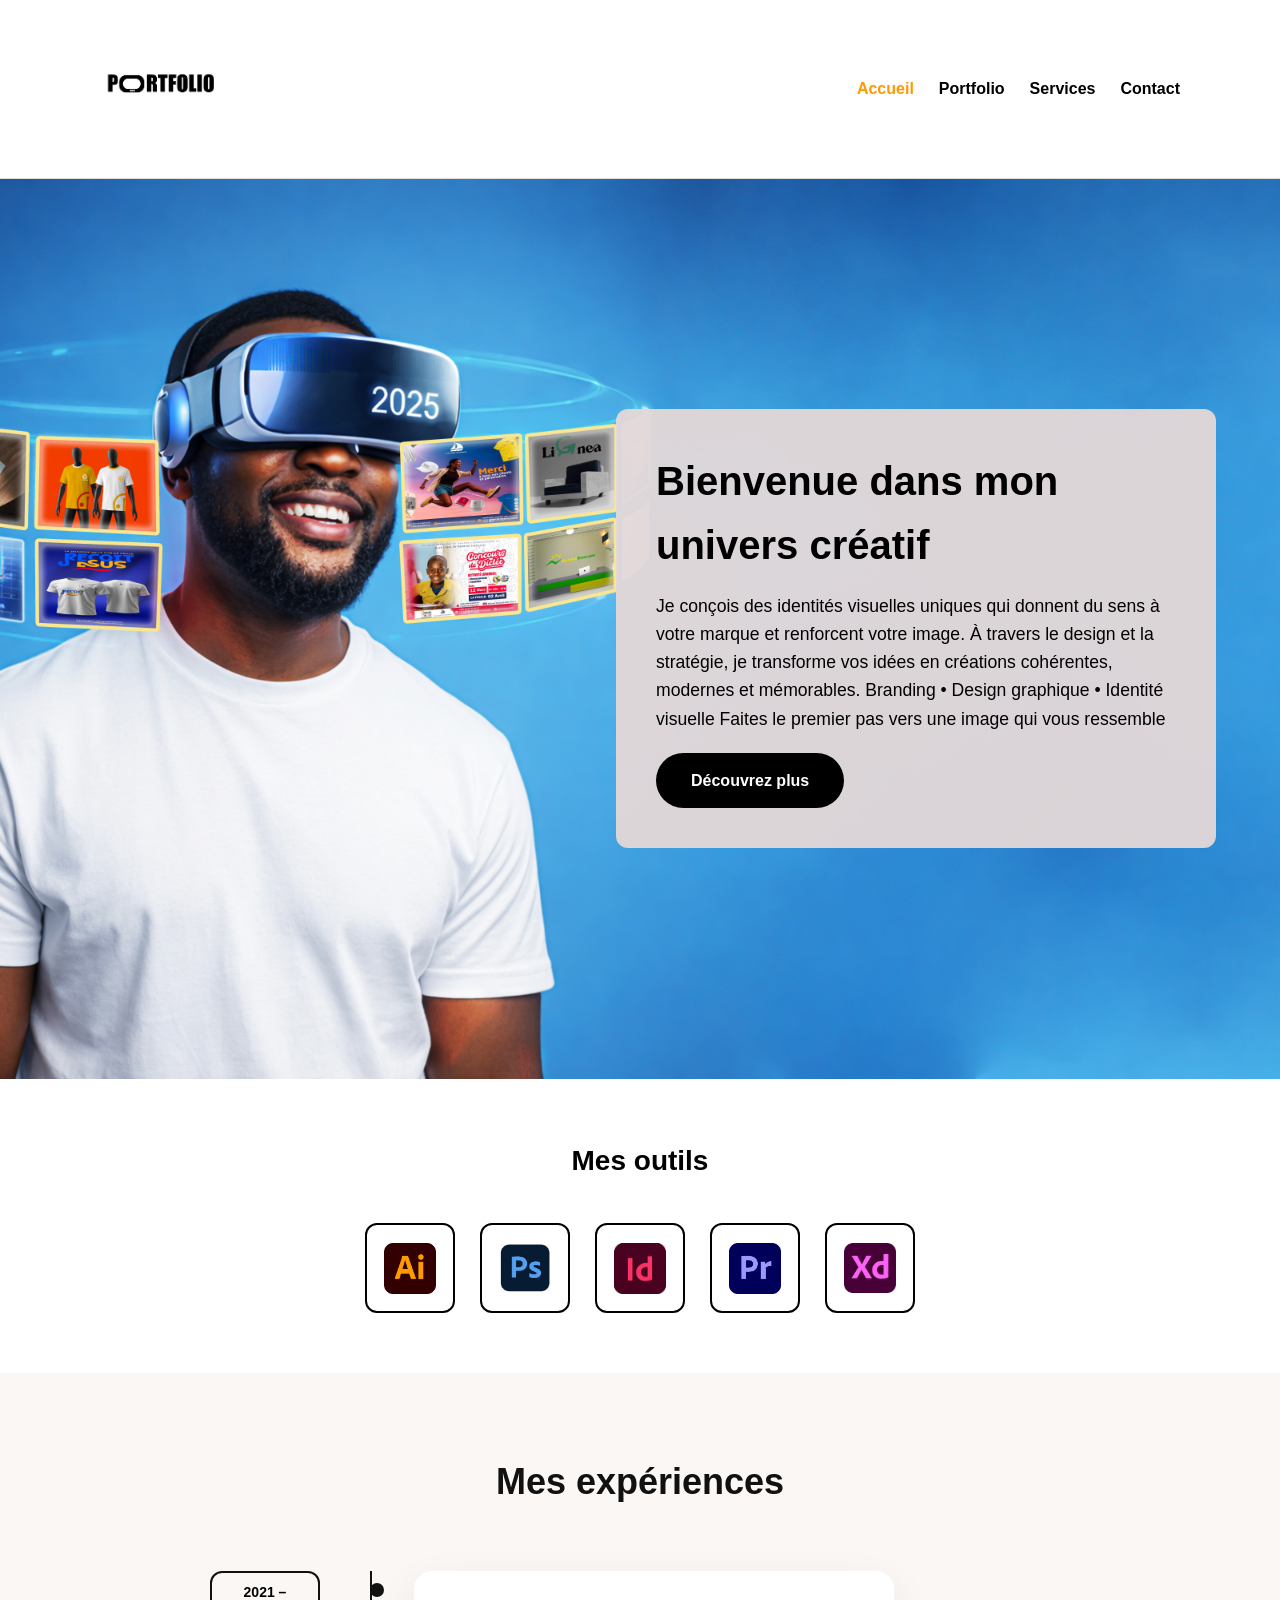
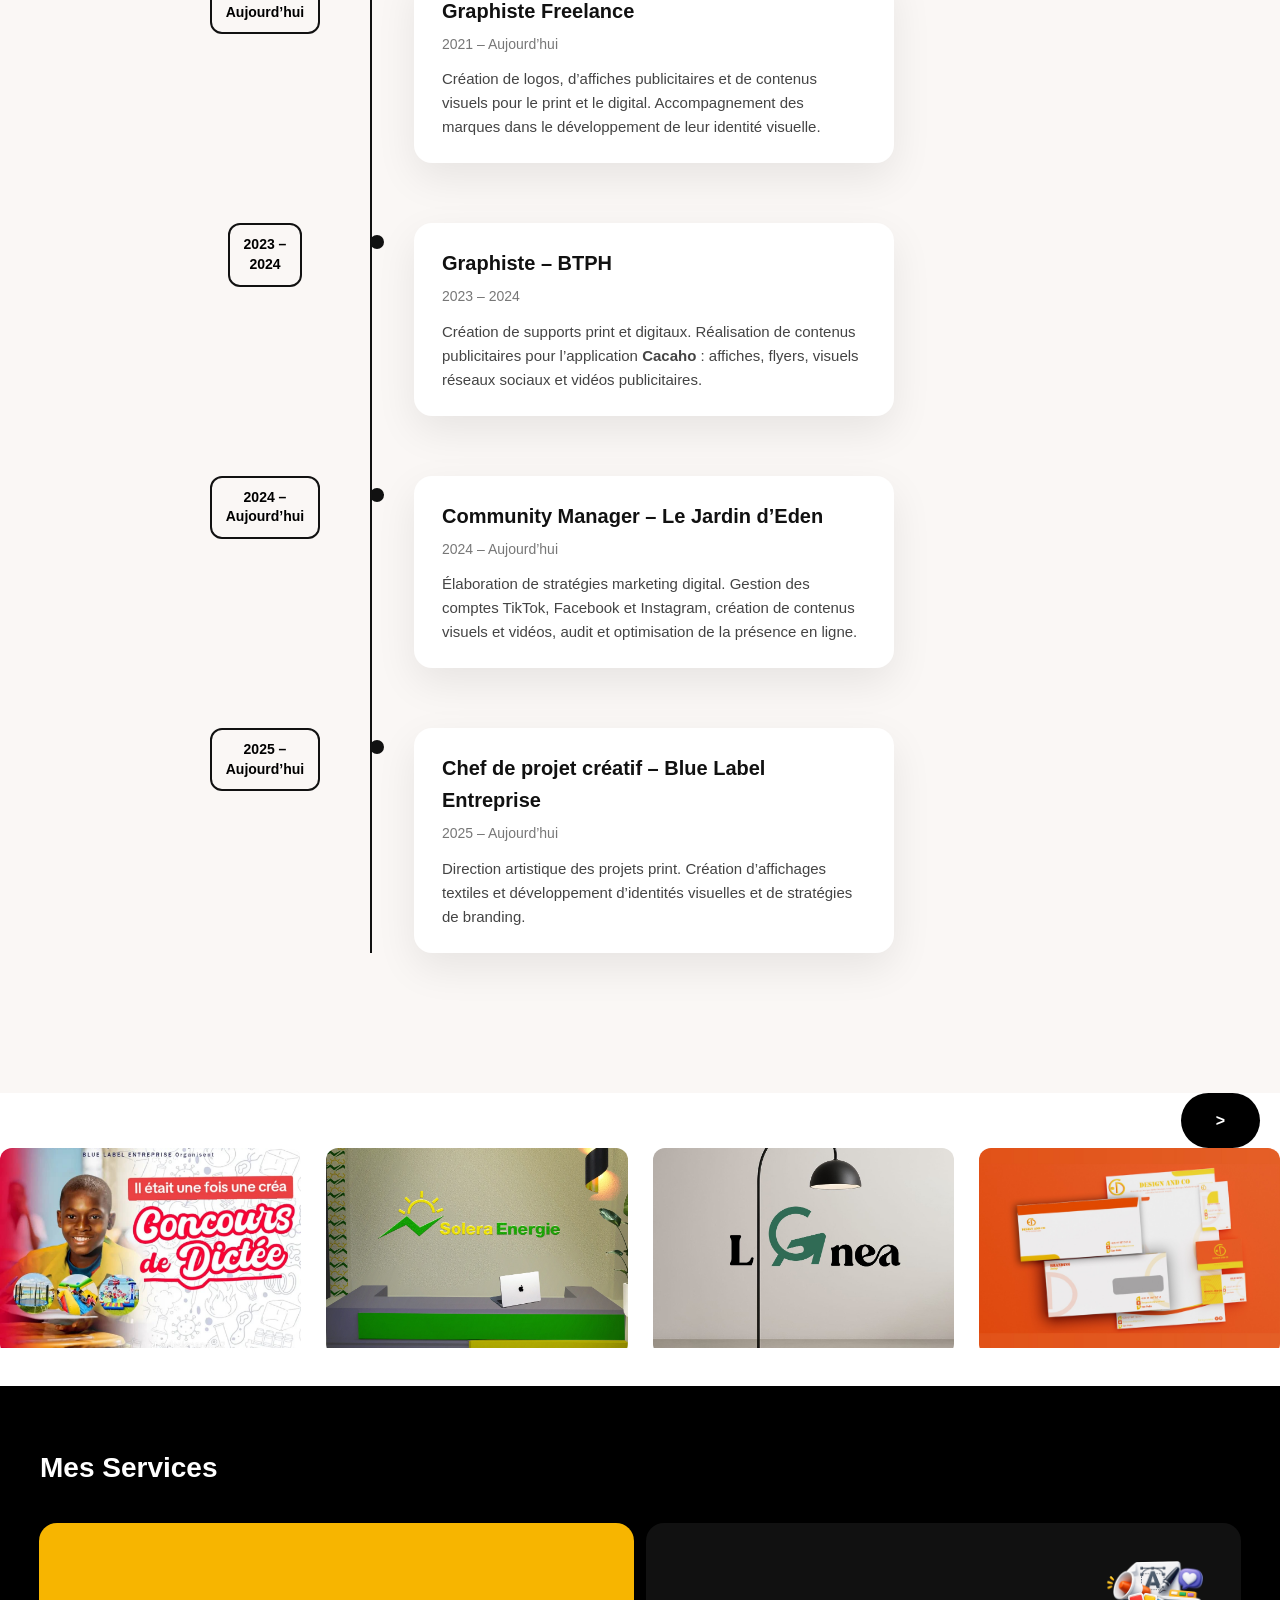
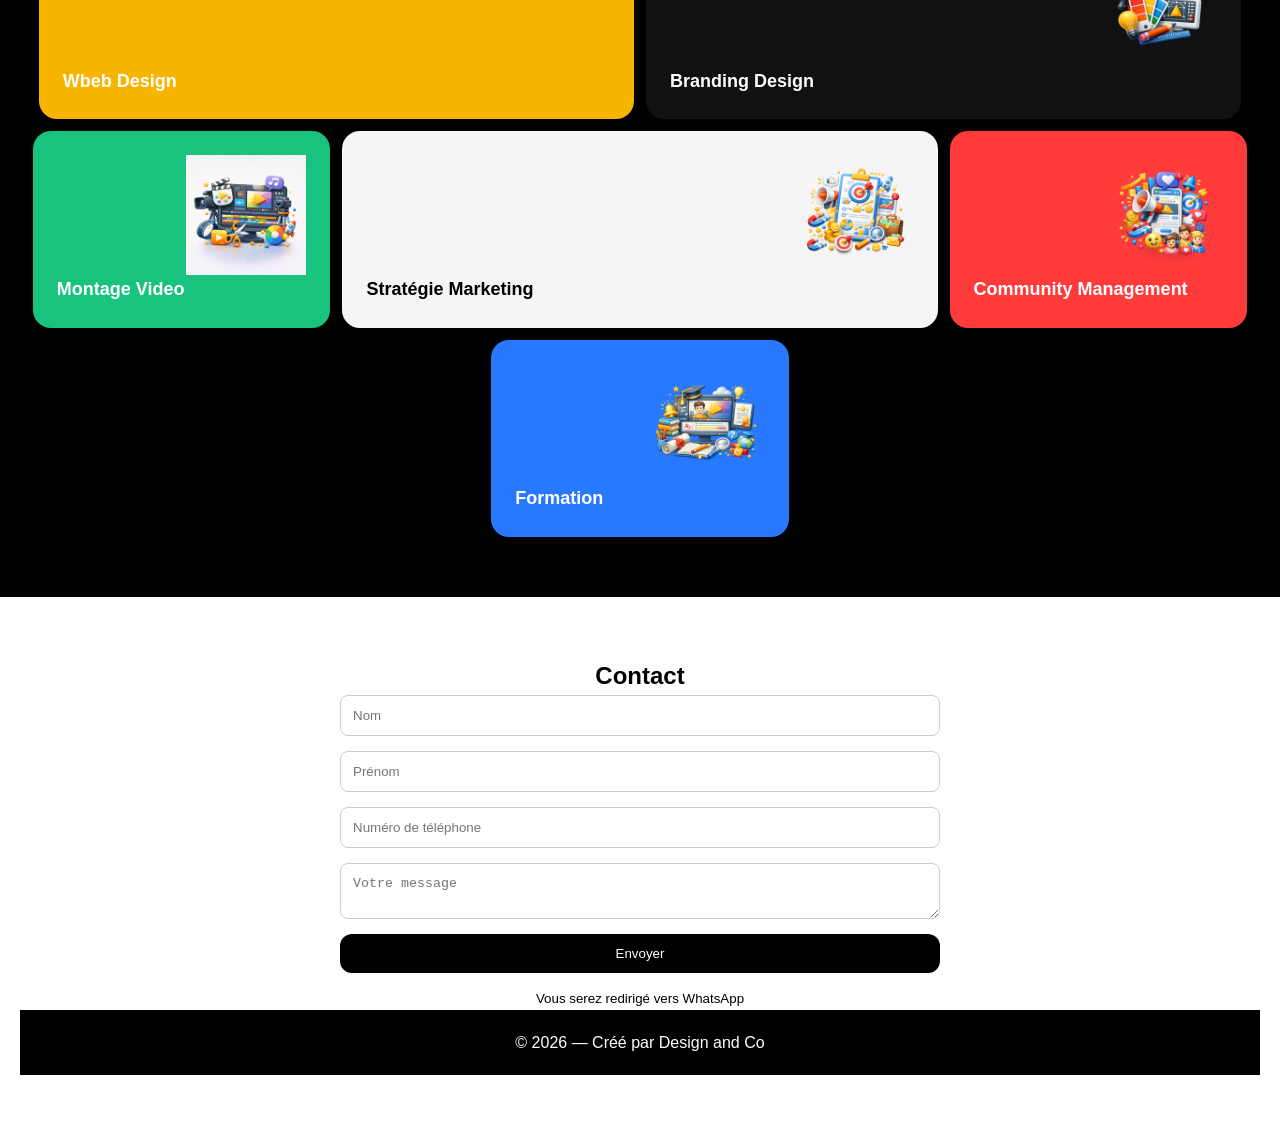
==== commit 77ce5bf7: "Update index.html" ====
--- a/index.html
+++ b/index.html
@@ -274,6 +274,20 @@
 <!-- JAVASCRIPT FORMULAIRE -->
 
 <script>
+
+     const hero = document.querySelector('.hero-content');
+
+window.addEventListener('scroll', () => {
+    let scrollY = window.scrollY;
+
+    let opacity = 1 - scrollY / 300;
+    let translateY = scrollY * 0.3;
+
+    if (opacity < 0) opacity = 0;
+
+    hero.style.opacity = opacity;
+    hero.style.transform = `translateY(${translateY}px)`;
+});
 document.getElementById("contactForm").addEventListener("submit", function(e) {
     e.preventDefault();
 
--- a/style.css
+++ b/style.css
@@ -1,3 +1,14 @@
+/* ==============================
+  FONTS
+============================== */
+@font-face{
+    font-family: 'Think loved';
+    src: url(fonts/Think\ Loved.ttf);
+}
+
+
+
+
 /* ==============================
    RESET
 ============================== */
@@ -165,33 +176,53 @@
 /* ==============================
    HERO
 ============================== */
+
 .hero {
-    min-height: 100vh;
-    background: url("image/hero.jpg") center/cover no-repeat;
-    background-attachment: fixed;
+    position: relative;
     display: flex;
     align-items: center;
+    justify-content: flex-end; /* aligne le contenu à droite */
+    height: 100vh;
+    background: url('image/hero2.jpg') no-repeat center center/cover;
 }
 
 .hero-content {
     background: rgba(228, 216, 216, 0.95);
     padding: 40px;
     max-width: 600px;
-    margin-left: 5%;
-}
-
-.hero h1 {
+    margin-right: 5%; /* espace du bord droit */
+    text-align: left;
+    border-radius: 12px ;
+}
+
+.hero-content h1 {
     margin-bottom: 15px;
-}
-
-.btn {
+    font-size: 2.5rem;
+}
+
+.hero-content p {
+    margin-bottom: 20px;
+    font-size: 1.1rem;
+}
+
+.hero-content .btn {
     display: inline-block;
-    margin-top: 15px;
     padding: 12px 25px;
     background: #000;
     color: #fff;
     text-decoration: none;
     border-radius: 20px;
+}
+
+/* Si tu veux que le bouton soit absolument positionné par rapport au bloc */
+.hero-content {
+    position: relative;
+}
+
+.hero-content .btn {
+    position: absolute;
+    bottom: 20px; /* distance du bas du bloc */
+    right: 20px;  /* distance du bord droit du bloc */
 }
 
 /* ==============================
@@ -359,7 +390,53 @@
 }
 
 
-
+/* Tablettes et petits écrans */
+@media (max-width: 1024px) {
+    .hero {
+        justify-content: center; /* centre le bloc texte */
+        padding: 10px;
+    }
+    .hero-content {
+        max-width: 80%;
+        margin: 0;
+        padding: 30px;
+    }
+    .hero-content h1 {
+        font-size: 2rem;
+    }
+    .hero-content p {
+        font-size: 1rem;
+    }
+    .hero-content .btn {
+        position: static;
+        margin-top: 15px;
+        display: block;
+    }
+}
+
+/* Mobile */
+@media (max-width: 600px) {
+    .hero {
+    background-image: url(image/hero_phone.jpg);
+        flex-direction: column; /* empile verticalement si besoin */
+        justify-content: center;
+    }
+    .hero-content {
+        width: 100%;
+        padding: 20px;
+        text-align: center;
+    }
+    .hero-content h1 {
+        font-size: 1.8rem;
+    }
+    .hero-content p {
+        font-size: 0.95rem;
+    }
+    .hero-content .btn {
+        margin: 15px auto 0 auto;
+        position: static;
+    }
+}
 /* ==============================
    PORTFOLIO
 
@@ -693,4 +770,3 @@
         grid-template-columns: 1fr;
     }
 }
-
